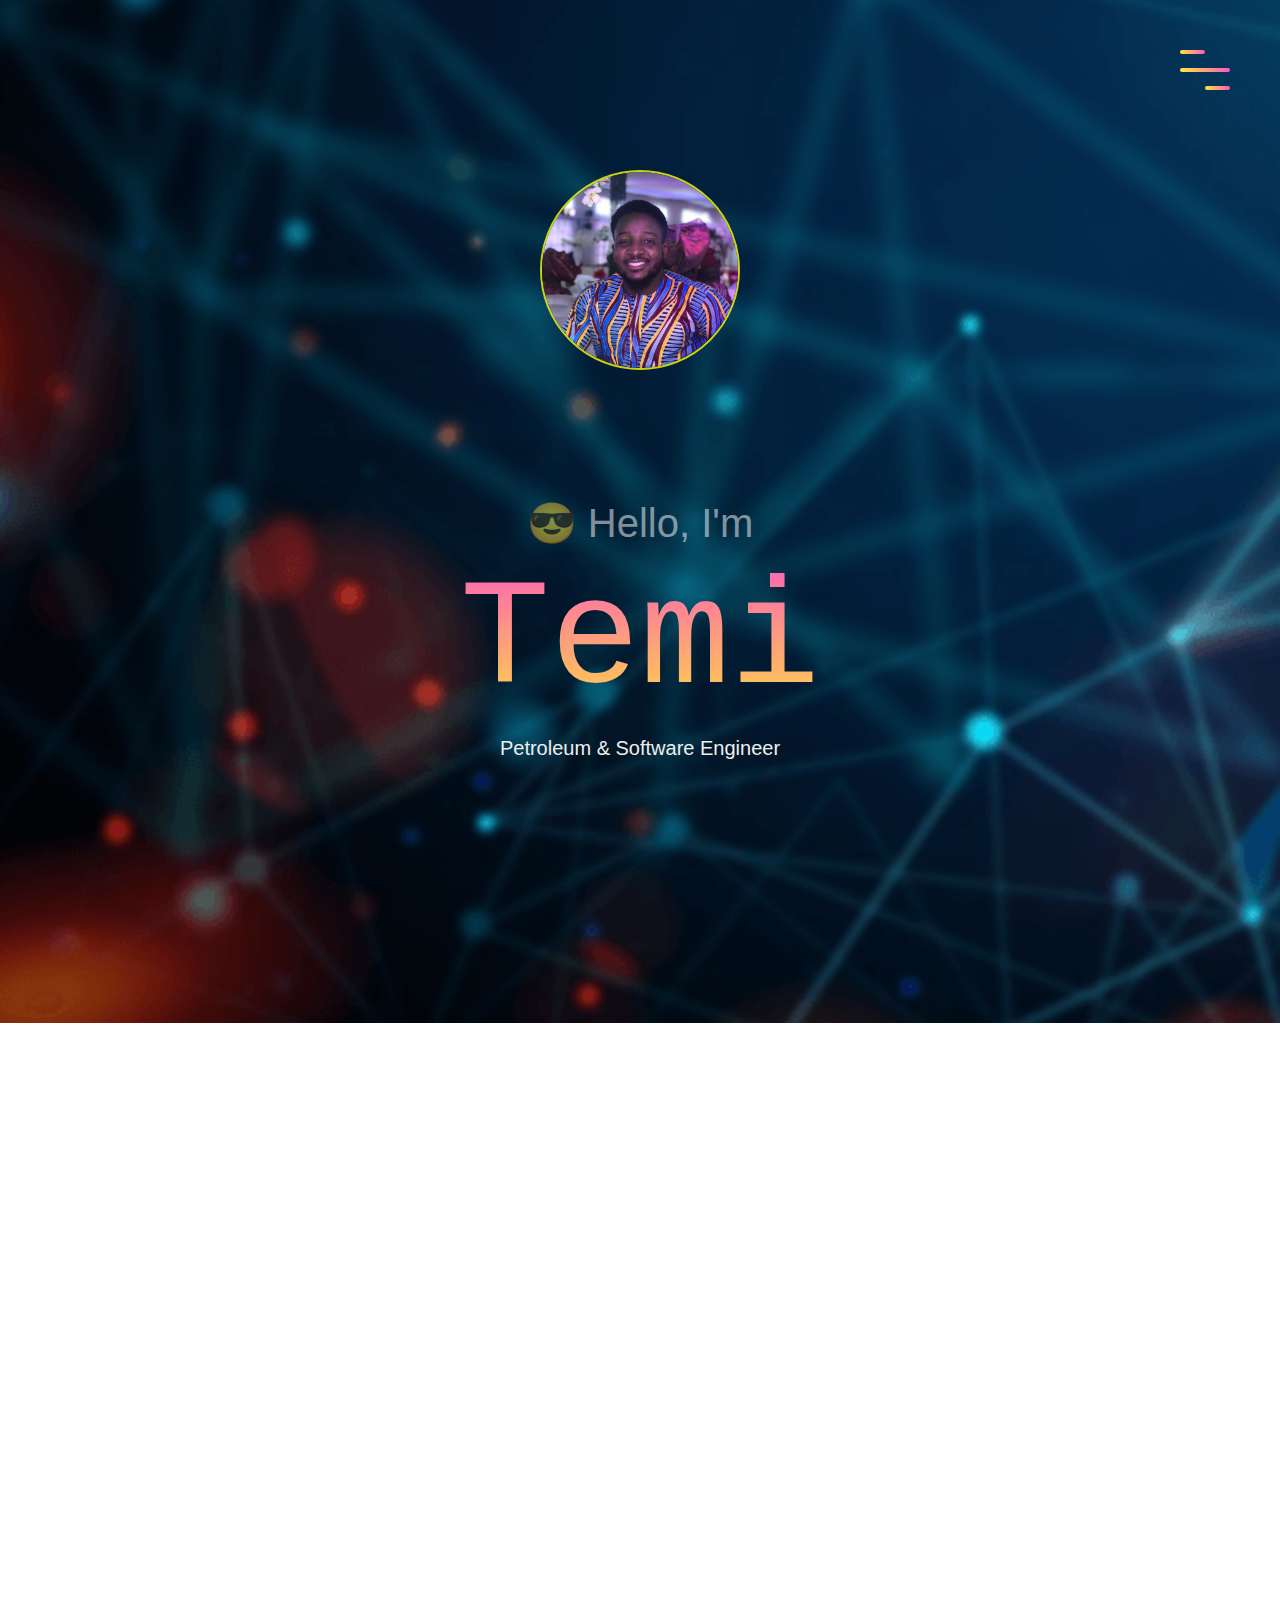
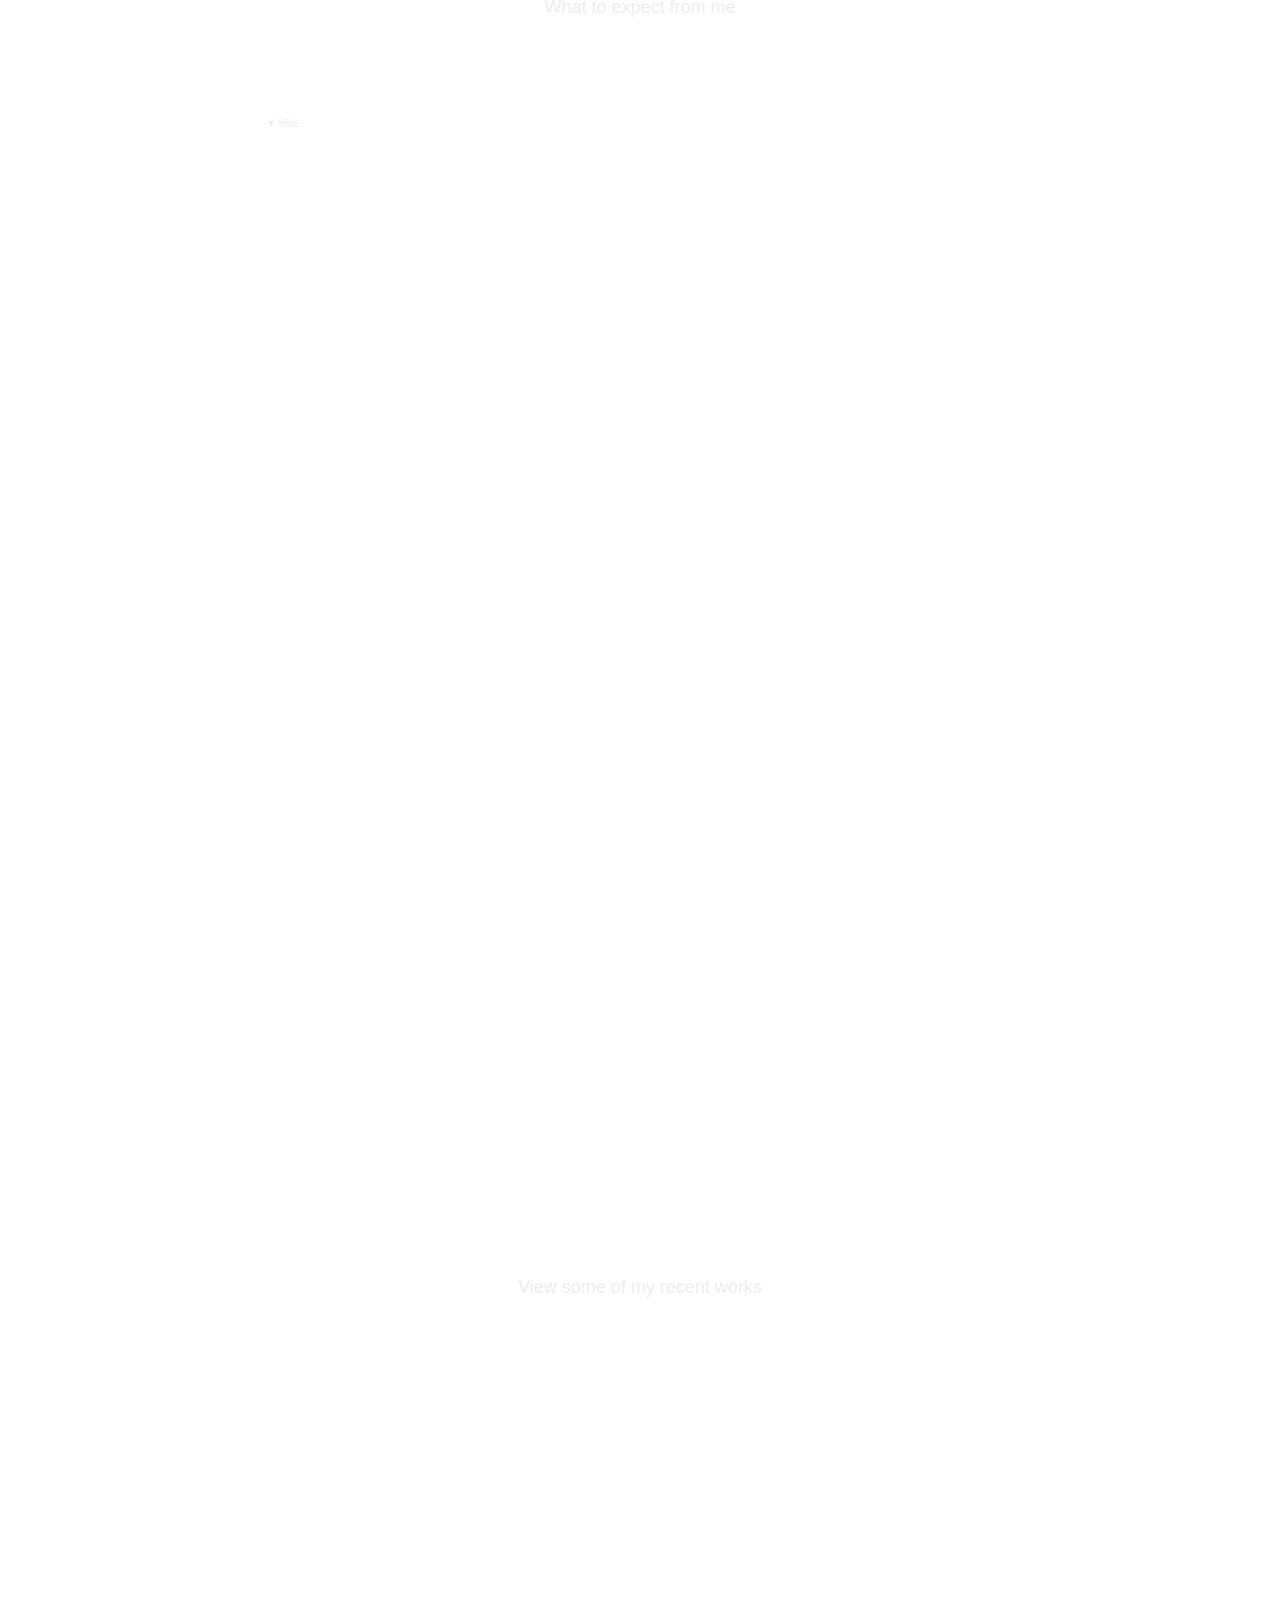
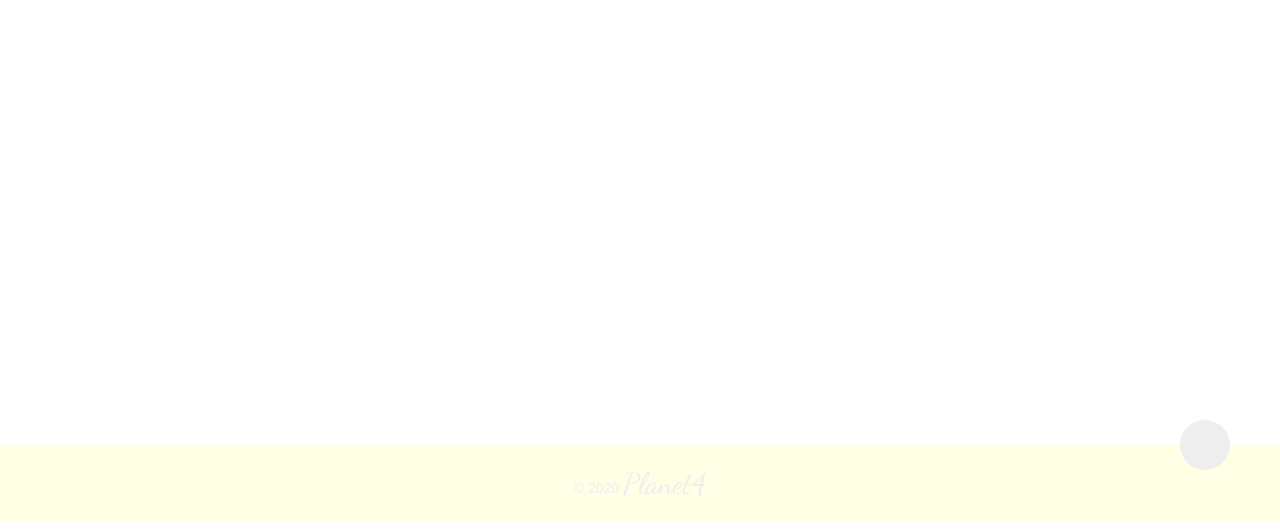
==== index.html @ 7201c5e0 "error info" ====
<!DOCTYPE html>
<html lang='en' dir='ltr'>
  <head>
    <meta charset='utf-8'>
    <meta name="viewport" content="width=device-width, initial-scale=1.0">
    <title>😇 Temi-tayo </title>

    <link rel="stylesheet" href="https://use.fontawesome.com/releases/v5.7.2/css/all.css"
    integrity="sha384-fnmOCqbTlWIlj8LyTjo7mOUStjsKC4pOpQbqyi7RrhN7udi9RwhKkMHpvLbHG9Sr" crossorigin="anonymous">
    <link href="https://fonts.googleapis.com/css2?family=Dancing+Script:wght@600&display=swap" rel="stylesheet">
    <link rel="stylesheet" href="https://unpkg.com/aos@next/dist/aos.css" />
    <link rel="stylesheet" href="main.css">
    <link rel="shortcut icon" type="image/png" href="orangeSquare.jpg">
  </head>
  <body>

    <div class="bg"></div>
    <header>
      <div class="menu-toggler">
        <div class="bar half start"></div>
        <div class="bar"></div>
        <div class="bar half end"></div>
      </div>
      <nav class='top-nav'>
        <ul class='nav-list'>
          <li> <a href="index.html" class='nav-link'>Home</a> </li>
          <li> <a href="#about" class='nav-link'>About</a> </li>
          <li> <a href="#skills" class='nav-link'>Skills</a></li>
          <li> <a href="#portfolio" class='nav-link'>Portfolio</a> </li>
          <li> <a href="#education" class='nav-link'>Education</a> </li>
          <li> <a href="#contact" class='nav-link'>Contact</a></li>
        </ul>
      </nav>
      <div class="landing-img">
        <img src="images/dude.jpg" class='dude' alt="">
      </div>
      <div class="landing-text">
       <h3> 😎 Hello, I'm</h3>
        <h1>Temi</h1>
        <h6>Petroleum & Software Engineer</h6>
      </div>
    </header>

    <section class='about' id='about'>
      <div class="container">

        <div class="about-details" data-aos='fade-right' data-aos-delay='300'>
            <div class="about-heading">
              <h1>About</h1>
              <h6>Myself</h6>
            </div>
            <p> My name is Temi-tayo. I am a highly motivatied fullstack developer-wannabe with a focus on front-end technology. I write scalable code in ReactJS, javascript and Python. </p>
          <p>If you're in need of a front-end engineer with modern and responsive design competency for hire- I'm definitely the guy you're looking for.🔭</p>
             <div class="social-media">
               <ul class='nav-list'>
                 <li> <a href=" https://github.com/Temi-t" class='icon-link' target='_blank'> <i class='fab fa-github'></i>  </a> </li>
                 <li> <a href=" https://www.linkedin.com/in/temitayo-oyebode-334b9b80/" class='icon-link' target='_blank'> <i class='fab fa-linkedin'></i>  </a> </li>
                 <li> <a href="https://www.instagram.com/tyrexprime/" class='icon-link' target='_blank'> <i class='fab fa-instagram' ></i>  </a> </li>
                 <!-- <li> <a href="#" class='icon-link'> <i class='fab fa-facebook-square'></i>  </a> </li> -->
               </ul>
             </div>
        </div>
        <div class="profile-img" data-aos='fade-left' data-aos-delay='400'>
          <img src="images/aboutMeCropped.jpg" alt="">
        </div>
      </div>
    </section>

    <section class='skills' id='skills'>
      <div class="container">
        <div class="section-heading">
          <h1>Skills</h1>
          <h6>What to expect from me</h6>
        </div>
        <div class="proficiencies">
          <details open >
            <summary> Hide</summary>
                <div class="lang" data-aos='fade-right' data-aos-delay='200'>
                  <p>HTML</p>
                  <div class="proficiency-container">
                    <div class="proficiency html"></div>
                  </div>
                </div>
                <div class="lang" data-aos='fade-right' data-aos-delay='250'>
                  <p>CSS</p>
                  <div class="proficiency-container">
                    <div class="proficiency css"></div>
                  </div>
                </div>
                <div class="lang" data-aos='fade-right' data-aos-delay='300'>
                  <p>JavaScript</p>
                  <div class="proficiency-container">
                    <div class="proficiency javascript"></div>
                  </div>
                </div>
                <div class="lang" data-aos='fade-right' data-aos-delay='350'>
                  <p>ReactJS</p>
                  <div class="proficiency-container">
                    <div class="proficiency reactjs"></div>
                  </div>
                </div>
                <div class="lang" data-aos='fade-right' data-aos-delay='400'>
                  <p>SQL</p>
                  <div class="proficiency-container">
                    <div class="proficiency sql"></div>
                  </div>
                </div>

          </details>
        </div>
        <div class="my-skills">
          <div class="skill" data-aos='fade-in' data-aos-delay='250'>
            <div class="icon-container">
              <i class='fas fa-code'></i>
            </div>
            <h1>Web Development</h1>
            <ul>
              <li>Data structure and algorithm</li>
              <li>Responsive front-end development</li>
              <li>Version control using Git and GitHub</li>
              <li>Linux</li>
            </ul>
          </div>

          <div class="skill" data-aos='fade-in' data-aos-delay='400'>
            <div class="icon-container">
              <i class="fas fa-chart-line"></i>
            </div>
            <h1>Potentials</h1>
            <ul>
              <li>fullstack potentials</li>
              <li>Growth mindset</li>
              <li>Reliable and consistent</li>
              <li>Committed to lifelong learning</li>
              <li>Good oral and written communication</li>
            </ul>
          </div>
        </div>
      </div>
    </section>

    <section class='portfolio' id='portfolio'>
      <div class="container">
        <div class="section-heading">
          <h1>Portfolio</h1>
          <h6>View some of my recent works</h6>
        </div>

        <div class="portfolio-item dashboard">
          <div class="portfolio-img   has-margin-right" data-aos='fade-right' data-aos-delay='250' >
            <a href=" https://temi-t.github.io/coding-challenge" target='_blank' class='cta'>
              <img src="images/dashboard.png" alt="dash board" >
            </a>
          </div>
          <div class="portfolio-description" data-aos='fade-left' data-aos-delay='700'>
            <h6>Web Development</h6>
            <h1>Admin dashboard</h1>
            <p>An admin dashboard giving an overview on sales, customers and products</p>
            <a href="https://temi-t.github.io/coding-challenge" target='_blank' class='cta'> View Page</a>
            <a href="https://github.com/Temi-t/coding-challenge" target='_blank'>View code</a>
          </div>
        </div>

        <div class="portfolio-item vasiti">
          <div class="portfolio-description" data-aos='fade-left' data-aos-delay='700'>
            <h6>Web Development</h6>
            <h1>Vasiti</h1>
            <p>A webpage where users can share their stories, for customer feedback and experience</p>
            <!-- <button class="demo-btn" id="vasiti-demo-btn">Demo</button> -->
            <a href="https://temi-t.github.io/vasiti/" target='_blank' class='cta'> View Page</a>
            <a href="https://github.com/Temi-t/vasiti" target='_blank'>View code</a>
          </div>
          <div class="portfolio-img   has-margin-right" data-aos='fade-right' data-aos-delay='250' >
            <a href=" https://temi-t.github.io/vasiti/" target='_blank' class='cta'>
              <img src="images/vasiti.png" alt="vasiti webpage" >
            </a>
          </div>
        </div>
        <div class="vasiti-modal-bg">
          <div class="vasiti-demo-box">
            <video controls autoplay loop>
              <source src="demo/vasitiDemo.mp4" type="video/mp4">
                Ooops! your browser does not support this video
            </video>
          </div>
          <span class="modal-close">X</span>
        </div>

        <div class="portfolio-item jetflix">
          <div class="portfolio-img   has-margin-right" data-aos='fade-right' data-aos-delay='250' >
            <a href=" https://temi-t.github.io/jetflix/" target='_blank' class='cta'>
              <img src="images/jetflix.png" alt="A netflix clone" >
            </a>
          </div>
          <div class="portfolio-description" data-aos='fade-left' data-aos-delay='700'>
            <h6>Web Development</h6>
            <h1>Jetflix</h1>
            <p>A front-end clone of Netflix with dynamic banner-images
               allowing users to preview movie trailers
            </p>
            <!-- <button class="demo-btn" id="jetflix-demo-btn">Demo</button> -->
            <a href=" https://temi-t.github.io/jetflix/" target='_blank' class='cta'> View Page</a>
            <a href="https://github.com/Temi-t/jetflix" target='_blank'>View code</a>
          </div>
          <div class="jetflix-modal-bg">
            <div class="jetflix-demo-box">
              <video  controls autoplay loop>
                <source src="demo/jetflixDemo.mp4" type="video/mp4"> 
                  Ooops! your browser does not support this video
              </video>
            </div>
            <span class="jetflix-close">X</span>
          </div>
        </div>

        <div class="portfolio-item">
          <div class="portfolio-description   has-margin-right" data-aos='fade-right' data-aos-delay='300'>
            <h6>Web Development</h6>
            <h1>Diet and recipe app</h1>
            <p>An app that prescribes a variety of food recipes and for
              users that follow a regimen for health reasons, it
              includes the relative daily recommended limits on cholesterol
              and the estimated calories from that recipe.
            </p>
            <!-- <button class="demo-btn" id="dietApp-demo-btn">Demo</button> -->
            <a href=" https://temi-t.github.io/food-viser/" target='_blank' class='cta'> View Page</a>
            <a href="https://github.com/Temi-t/food-viser" target='_blank'>view code</a>
          </div>
          <div class="portfolio-img" data-aos='fade-left' data-aos-delay='650'>
            <a href=" https://temi-t.github.io/food-viser/" target='_blank' class='cta'> 
              <img src="images/food-viser.png" alt="Wep page image" > 
            </a>
          </div>
          <div class="dietApp-modal-bg">
            <div class="dietApp-demo-box">
              <video controls autoplay loop>
                <source src="demo/foodAppDemo.mp4" type="video/mp4">
                Ooops! your browser does not support this video
              </video>
            </div>
            <span class="dietApp-close">X</span>
          </div>
        </div>

        <div class="portfolio-item">
          <div class="portfolio-img   has-margin-right" data-aos='fade-right' data-aos-delay='200' >
            <a href=" https://temi-t.github.io/travel/" target='_blank' class='cta'>
              <img src="images/explore.png" alt="mountain" >
            </a>
          </div>
          <div class="portfolio-description" data-aos='fade-left' data-aos-delay='600'>
            <h6>Web Development</h6>
            <h1>Travel Website</h1>
            <p>A website for travelling destinations especially to unpopular
              locations for tourism.
            </p>
            <!-- <button class="demo-btn" id="travelSite-demo-btn">Demo</button> -->
            <a href=" https://temi-t.github.io/travel/" target='_blank' class='cta'> View Page</a>
            <a href="https://github.com/Temi-t/travel" target='_blank'>View code</a>
          </div>
          <div class="travel-site-modal-bg">
            <div class="travelSite-demo-box">
              <video controls autoplay loop>
                <source src="demo/travelSiteDemo.mp4" type="video/mp4">
                  Oops! your browser does not support this video
              </video>
            </div>
            <span class="travel-site-close">X</span>
          </div>
        </div>

      </div>
    </section>

    <section class='Education' id='education'>
      <div class="container">
        <div class="section-heading">
          <h1>Education</h1>
        </div>
        <div class="timeline" data-aos='fade-down' data-aos-delay00'>
          <ul>
            <li class='date' data-date='2017-2021'>
              <h1>MSc Petroleum engineering</h1>
              <p><strong> University of Ibadan</strong> </p>
              <p>Relevant course: Elementary computer programming
              </p>
            </li>
            <li class='date' data-date='2008-2012'>
              <h1>BSc Chemistry</h1>
              <p><strong>Bowen University</strong></p>
              <p>Relevant course: Introduction to information and communication technology
              </p>
            </li>
          </ul>
        </div>
      </div>
    </section>

    <section class='Contact' id='contact'>
      <div class="container">
        <div class="section-heading">
          <h1>Contact</h1>
          <h6>Let's work together</h6>
        </div>





        <form action="https://formsubmit.co/tayoslayer@gmail.com" 
method="POST" data-aos='fade-up' data-aos-delay='300'>
          <label for="name">Name:</label>
          <input type="text" 
                name="name" 
                id='name' 
                placeholder=" John Doe" 
                required
            >
<!--<input type="" name="firstName" data-required="true" data-error-message="Your First Name is required"> -->

          <label for="email">Email:</label>
          <input type="email" name="email" id='email' placeholder="example@mail.com" required>

          <!--
<label for="_subject">Subject:</label>
          <input type="text" name="_subject" value="New message ***">
          -->
          <input type="hidden" name="_captcha" value="false">
          <input type="hidden" name="_next" value=" https://temi-t.github.io/portfolio/thankyou.html">
          <label for="message">Message:</label>
          <textarea name="message" rows="8" cols="50"></textarea>
          <button type="submit">Send</button>
        </form>
      </div>
    </section>


    <footer class='copyright'>
      <div class="up" id='up'>
        <i class='fas fa-chevron-up'></i>
      </div>
      <p>&copy; 2020 <span class='logo'> Planet4</span></p>
    </footer>

    


    <script src="https://ajax.googleapis.com/ajax/libs/jquery/3.5.1/jquery.min.js"></script>
    <!-- <script src="https://ajax.googleapis.com/ajax/libs/jquery/3.3.1/jquery.min.js"></script> -->
    <script src="https://unpkg.com/aos@next/dist/aos.js"></script>
    <script  src="main.js"></script>
    <!--jquery CDN hosted from google has an advantage
    because many users already have jquery downloaded to their cache while visiting other websites, this makes loading faster-->
  </body>
</html>
---- main.css ----
/* Start global */
*{
  margin: 0;
  padding: 0;
  box-sizing: border-box;
}
body{
  width: 100%;
  height: 100%;
}
html{
  font-size: 10px;
  font-family: 'Roboto', sans-serif;
  color: #eee;
}
body{
  width: 100%;
  height: 100%;
  background: url('images/blurry.png') no-repeat center fixed;
  background-size: cover;
}
section{
  padding: 6rem;
}
a{
  text-decoration: none;
  color: white;
}
p{
  font-size: 1.8rem;
  font-weight: 300;
  letter-spacing: normal;
}
img{
  width: 100%;
}
/* End global */


/* start reusable */
.container{
  width: 90%;
  max-width: 120rem;
  height: 100%;
  margin: 0 auto;
  position: relative;
}
.section-heading{
  text-align: center;
  margin-bottom: 10rem;
}
.section-heading h1{
  background: rgba(255,255,255,0.1);/*experimental, remove if necessary*/
  font-size: 3.5rem;
  color: rgba(255,255,255,0.7);
  text-transform: uppercase;
  font-weight: 300px;
  position: relative;
  margin-bottom: 1rem;
}
.section-heading h1::before,
.section-heading h1::after{
  content: '';
  position: absolute;
  bottom: -.5rem;
  left: 50%;
  transform: translateX(-50%);
  background-color: rgba(255,255,255,0.8);
}
.section-heading h1::before{
  width: 10rem;
  height: 3px;
  border-radius: 1rem;
}
.section-heading h1::after{
  width: 1.5rem;
  height: 1.5rem;
  border-radius: 50%;
  bottom: -1rem;

}
.section-heading h6{
  font-size: 1.8rem;
  font-weight: 300;
}
.has-margin-right{
  margin-right: 5rem;
}
/* End reusable */



/* start header */
header{
width: 100%;
height: 100vh;
}
.top-nav{
  z-index: 2;
  width:100%;
  height: 100vh;
  position: fixed;
  top: -100vh;
  background-color: rgba(0,0,0,0.7);
  border-bottom-right-radius: 100%;
  border-bottom-left-radius: 100%;
  transition: all 650ms cubic-bezier(1,0,0,1);
}
.nav-list{
  list-style: none;
  width: 100%;
  height: 100%;
  display: flex;
  justify-content: center;
  align-items: center;
}
li{
  margin: 0 2rem;
}
.nav-link{
  font-family: monospace;
  font-size: 3rem;
  padding: 1rem;
}
.nav-link:hover,
.nav-link:focus{
  background: linear-gradient(to top, #ffe838, #fd57bf);
  -webkit-background-clip: text;
  -webkit-text-fill-color: transparent;
}
.top-nav.open{
  top: 0;
  border-radius: initial;
}
.menu-toggler{
  position: absolute;
  top: 5rem;
  right: 5rem;
  width: 5rem;
  height: 4rem;
  display: flex;
  flex-direction: column;
  justify-content: space-between;
  cursor: pointer;
  z-index: 1500;
  transition: transform 650ms ease-out;
}
.menu-toggler.open{
  transform: rotate(-45deg);
}
.bar{
  background:linear-gradient(to right, #ffe838, #fd57bf);
  width: 100%;
  height: 4px;
  border-radius: .8rem;
}
.bar.half{
  width: 50%;
}
.bar.start{
  transform-origin: right;
  transition: transform 650ms cubic-bezier(0.54, -0.81, 0.57, 0.57);
}
.open .bar.start{
  transform: rotate(-450deg) translateX(.8rem);
}
.bar.end{
  align-self: flex-end;
  transform-origin: left;
  transition: transform 650ms cubic-bezier(0.54, -0.81, 0.57, 0.57);
}
.open .bar.end{
  transform: rotate(-450deg) translateX(-.8rem);
}
.landing-img{
  position: absolute;
  top: 30%;
  left: 50%;
  transform: translate(-50%, -50%);
  height: 20rem;
  width: 20rem;
  border: 0.2rem solid rgba(255, 255, 0, 0.8);
  border-radius: 50%;
}
.dude{
  border-radius: 50%;
  animation: absorb 3s infinite;
}
@keyframes absorb{
  0%{
    box-shadow: 0 0 0 0 rgba(255, 255, 0, 0.5);
  }
  70%{
    box-shadow: 0 0 0 5rem rgba(255, 255, 0, 0);
  }
  100%{
    box-shadow: 0 0 0 0 rgba(255, 255, 0, 0.3);
  }
}

.landing-text{
  position: absolute;
  top: 70%;
  left: 50%;
  transform: translate(-50%, -50%);
  width: 100%;
  text-align: center;
  z-index: 1;
}
.landing-text h3{
  font-size: 4rem;
  font-weight: 500;
  color: rgba(255,255,255,0.5);
}
.landing-text h1{
  font-size: 15rem;
  font-weight: 400;
  font-family: monospace;
  background: linear-gradient(to top, #ffe838, #fd57bf);
  -webkit-background-clip: text;
  -webkit-text-fill-color: transparent;
  padding: 1rem;
  user-select: none;
}
.landing-text h6{
  font-size: 2rem;
  font-weight: 300;
}
/* End header */



/* Start about */
.about .container{
  display: flex;
  align-items: center;
  justify-content: center;
}
.about-heading{
  text-align: center;
  text-transform: uppercase;
  line-height: 0;
  margin-bottom: 6rem;
}
.about-heading h1{
  font-size: 10rem;
  opacity: 0.3;
}
.about-heading h6{
  font-size: 2rem;
  font-weight: 200;
}
.profile-img{
  margin-top: 5rem;
  margin-left: 4rem;
  max-width: 40rem;
  flex: 1;
}
.about-details{
  flex: 1;
}
.social-media{
  margin-top: 5rem;
}
.social-media i{
  transition: color 400ms;
  font-size: 5rem;
}
.fa-facebook-square:hover{
  color: #4267b2;
}
.fa-github:hover{
  color: grey;
}
.fa-instagram:hover{
  color: darkgrey;
}
.fa-linkedin:hover{
  color: #4267b2;
}
/* End about */


/* Start Skills */
.lang{
  display: flex;
  justify-content: center;
  align-items: center;
}
.lang p{
  margin-right: auto;
}
.proficiencies{
  display: flex;
  justify-content: center;
  align-items: center;
  margin: 5rem auto 10rem auto;
}
.proficiency-container{
  width: 60rem;
  height: 5rem;
  border: 2px solid #fd57bf;
  border-radius: 4px;
  margin: 3rem;
}
 .html{
  width: 52rem;
  height: 4.7rem;
  background-color: yellow;
}
.css{
 width: 48rem;
 height: 4.7rem;
 background-color: yellow;
}
.javascript{
 width: 48rem;
 height: 4.7rem;
 background-color: yellow;
}
.reactjs{
 width: 55rem;
 height: 4.7rem;
 background-color: yellow;
}
.sql{
 width: 48rem;
 height: 4.7rem;
 background-color: yellow;
}



.my-skills{
  margin-top:10rem;
  display: grid;
  grid-template-columns: repeat(auto-fit, minmax(25rem, 1fr));
  grid-gap: 2.5rem;
  text-align: center;
}
.skill{
  display: flex;
  flex-direction: column;
  justify-content: center;
  align-items: center;
  padding: 2rem;
}
.skill ul{
  text-align: left;
  font-size: 1.8rem;
  font-weight: 300;
}
.skill h1{
  text-transform: uppercase;
  letter-spacing: 2px;
  margin: 2rem ;
}
.icon-container{
  width: 10rem;
  height: 10rem;
  border: 3px solid #ffe838;
  background: #fd57bf;
  margin-bottom: 2rem;
  display: flex;
  transform: rotate(45deg);
}
.icon-container i{
  color: #ffe838;
  font-size: 5rem;
  transform: rotate(-45deg);
  margin: auto;
}
/* End Skills */


/* Start portfolio */
.portfolio-item{
  display: flex;
  align-items: center;
  justify-content: center;
  margin-bottom: 30rem;

}
.portfolio-item:last-child{
  margin-bottom: 0;
}
.portfolio-img{
  flex: 1;
  transition: 0.6s;
}
.portfolio-img:hover{
  box-shadow: 0 0 10px grey;
  background: blue;
}
.portfolio-description{
  flex: 1;
}
.portfolio-description h6{
  font-size: 1.5rem;
  text-transform: uppercase;
  font-weight: 300;
  opacity: 0.5;
}
.portfolio-description h1{
  font-size: 3rem;
  font-weight: 300;
  margin: 1rem 0;
}
.portfolio-description .cta{
  display: inline-block;
  /* margin-top: 2.5rem; */
  margin: 2.5rem 1.5rem;
  font-size: 1.5rem;
  color: #3883ff;
  transition: color 650ms;
}
.portfolio-description .cta:hover{
  color: #ffe838;
}
/* End portfolio */



/* timeline start*/
.timeline ul{
  border-left: 4px solid yellow;
  border-radius: .8rem;
  background: rgba(0,0,0,0.3);
  margin: 0 auto;
  padding: 5rem;
  text-align: left;
  position: relative;
  list-style: none;
}
.timeline h1{
  font-size: 2rem;
  text-transform: uppercase;
  margin-bottom: 1rem;
  opacity: 0.3;
}
.timeline .date{
  border-bottom: 1px solid  rgba(255,255,255, 0.1);
  margin-bottom: 1rem;
  padding-bottom: 1rem;
  position: relative;
}
.timeline .date:last-of-type{
  padding-bottom: 0;
  margin-bottom: 0;
  border: none;
}
.timeline .date::before,
.timeline .date::after{
  display: block;
  position: absolute;
  top: 50%;
  transform: translateY(-50%);
}
.timeline .date::before{
  content: attr(data-date);
  left: -21rem;
  text-align: right;
  min-width: 12rem;
  font-size: 1.1rem;
  padding-left: .5rem;/*experimental*/
}
.timeline .date::after{
  content: '';
  height: 1.5rem;
  width: 1.5rem;
  border-radius: 50%;
  box-shadow: 0 0 0 4px #fd57bf;
  left: -8rem;
  background-color: #313534;
}
/* timeline end */


/* contact-form-start */
form{
  width: 70%;
  margin: 0 auto;
}
form label{
  font-size: 1.5rem;
  font-weight: 500;
}
input,
textarea{
  font-size: 2rem;
  border: 0.2px solid rgba(255, 255, 0, 0.5);
  border-radius: 4px;
  width: 100%;
  padding: 2rem;
  margin-bottom: 2rem;
  background: rgba(0,0,0,0.3);
  transition: 600ms;
}
input:focus,
textarea:focus{
  background: rgba(255, 255, 255, 0.1);
  outline-color: #fd57bf;
  margin-top: 1.5rem;
}


button[type='submit']{
  width: initial;
  background-color: #fd57bf;
  color: #eee;
  font-size: 2rem;

  padding: 1rem 2rem;
  cursor: pointer;
  border: none;
  transition: background-color 650ms;
}
button[type='submit']:hover{
  color: #221e3f;
  background: #ffe838;
}
/* contact-form-end */


/* footer start */
.copyright{
  width: 100%;
  text-align: center;
  /* background-color: #16162d; */
  background-color: rgba(255, 255, 0, 0.1);
  padding: 2rem 0;
  position: relative;
}
.up{
  position: absolute;
  width: 5rem;
  height: 5rem;
  background: #eee;
  top: -2.5rem;
  right: 5rem;
  border-radius: 50%;
  display: flex;
  cursor: pointer;
  animation: pulse 2s infinite;
}

.up i{
  color: #16162d;
  font-size: 2rem;
  margin: auto;
}
.copyright p{
  font-size: 1.4rem;
}
.logo{
  font-size: 3rem;
  font-family: 'Dancing Script', cursive;
}

/* pulse animation*/
@keyframes pulse{
  0%{
    box-shadow: 0 0 0 0 rgba(253, 87, 191, 0.99);
  }
  70%{
    box-shadow: 0 0 0 3rem rgba(253, 87, 191, 0);
  }
  100%{
    box-shadow: 0 0 0 0 rgba(253, 87, 191, 0);
  }
}
/* footer end */

.vasiti-modal-bg, .jetflix-modal-bg, .dietApp-modal-bg, .travel-site-modal-bg{
  position: fixed;
  top: 0;
  left: 0;
  background: rgba(0, 0, 0, 0.7);
  height: 100vh;
  width: 100%;
  display: flex;
  justify-content: center;
  align-items: center;
  z-index: 1000;
  visibility: hidden;
  opacity: 0;
  transition: visibility 0 opacity 500ms;
}
.vasiti-active, .jetflix-active, .dietApp-active, .travel-site-active{
  visibility: visible;
  opacity: 1;
}
.modal-close, .jetflix-close, .dietApp-close, .travel-site-close{
  color: #fff;
  font-size: 30px;
  position: absolute;
  top: 30px;
  right: 30px;
  cursor: pointer;
  text-align: center;
  background: rgba(255, 192, 203, 0.1);
  height: 50px;
  width: 50px;
  border-radius: 50%;
  display: flex;
  align-items: center;
  justify-content: center;
}
.demo-btn{
  height: 35px;
  width: 90px;
  background-color: #fd57bf;
  color: #eee;
  padding: 1rem 2rem;
  cursor: pointer;
  border: none;
  transition: background-color 650ms;
  margin: 10px;
}
.demo-btn:hover{
  color: #221e3f;
  background: #ffe838;
}

.vasiti-demo-box, 
.jetflix-demo-box, 
.dietApp-demo-box, 
.travelSite-demo-box{
  display: flex;
  justify-content: center;
  align-items: center;
}
.vasiti-demo-box video, 
.jetflix-demo-box video, 
.dietApp-demo-box video, 
.travelSite-demo-box video{
  height: 70%;
  width: 70%;
}

@media(max-width: 800px ){
  section{
    padding: 6rem 1rem;
  }
  .landing-text h1{
    font-size: 12rem;
  }

  .nav-list{
    flex-direction: column;
    padding-right: 7rem;
  }
  li{
    margin: 2rem 0 ;
  }
  .nav-link{
    font-size: 3.5rem;
  }
  .menu-toggler{
    top: 2rem;
    right: 2rem;
  }
  .about-heading h1{
    font-size: 7rem;
  }
  .about .container{
    flex-direction: column;
  }
  .profile-img{
    margin-bottom: 6rem;
    margin-left: 2rem;
    width: 80%;
  }
  .section-heading h1{
    font-size: 3rem;
  }
  .about-details .nav-list{
    flex-direction: initial;
  }
  .about-details li{
    margin: 0 2rem;
  }

  .proficiency-container{
    width: 48rem;
    height: 5rem;
    margin: 3rem;
  }
   .html{
    width: 41.6rem;
    height: 4.7rem;
  }
  .css{
   width: 38.4rem;
   height: 4.7rem;
  }
  .javascript{
   width: 38.4rem;
   height: 4.7rem;
  }
  .reactjs{
   width: 33.6rem;
   height: 4.7rem;
  }

  .icon-container{
    width: 7rem;
    height: 7rem;
  }
  .icon-container i{
    font-size: 4rem;
  }
  .container{
    width: 95%;
  }
  .timeline ul{
    margin: 0 0 0 auto;
    width: 80%;
  }
  .timeline .date::before{
    right: auto;
  }
  .timeline .date::after{
    left: -6rem;
  }
}
@media(max-width: 460px){
  .portfolio-item{
    flex-direction: column;
  }
  .portfolio-img{
    margin: 0 0 5rem 0;
    order: 1;
  }
  .portfolio-description{
    margin: 0;
    order: 2;
  }

  details{
    display: none;
  }
  .proficiency-container{
    width: 25.8rem;
    height: 4rem;
    margin: 3rem;
  }
   .html{
    width: 21.96rem;
    height: 3.7rem;
  }
  .css{
   width: 20.04rem;
   height: 3.7rem;
  }
  .javascript{
   width: 20.04rem;
   height: 3.7rem;
  }
  .reactjs{
   width: 17.16rem;
   height: 3.7rem;
  }

  .timeline p{
    font-size: 1.6rem;
    font-weight: 100;
  }
  form{
    width: 90%;
  }
}
@media(max-width: 430px){
  .timeline .date::before{
    right: 27rem;
    font-size: 1rem;
  }
}
@media(max-width: 400px){
  .timeline .date::before{
    right: 24.5rem;
  }
  .profile-img{
    margin-left: 1rem;
  }
}

/*Thank you page*/
.thankyou{
    display: flex;
    align-items: center;
    flex-direction: column;
    justify-content: center;
}
.big-thanks{
      font-family: 'Dancing Script', cursive;
      font-size: 7rem;
       margin-bottom: 2rem;
}
.response{
    font-size: 3rem;
}
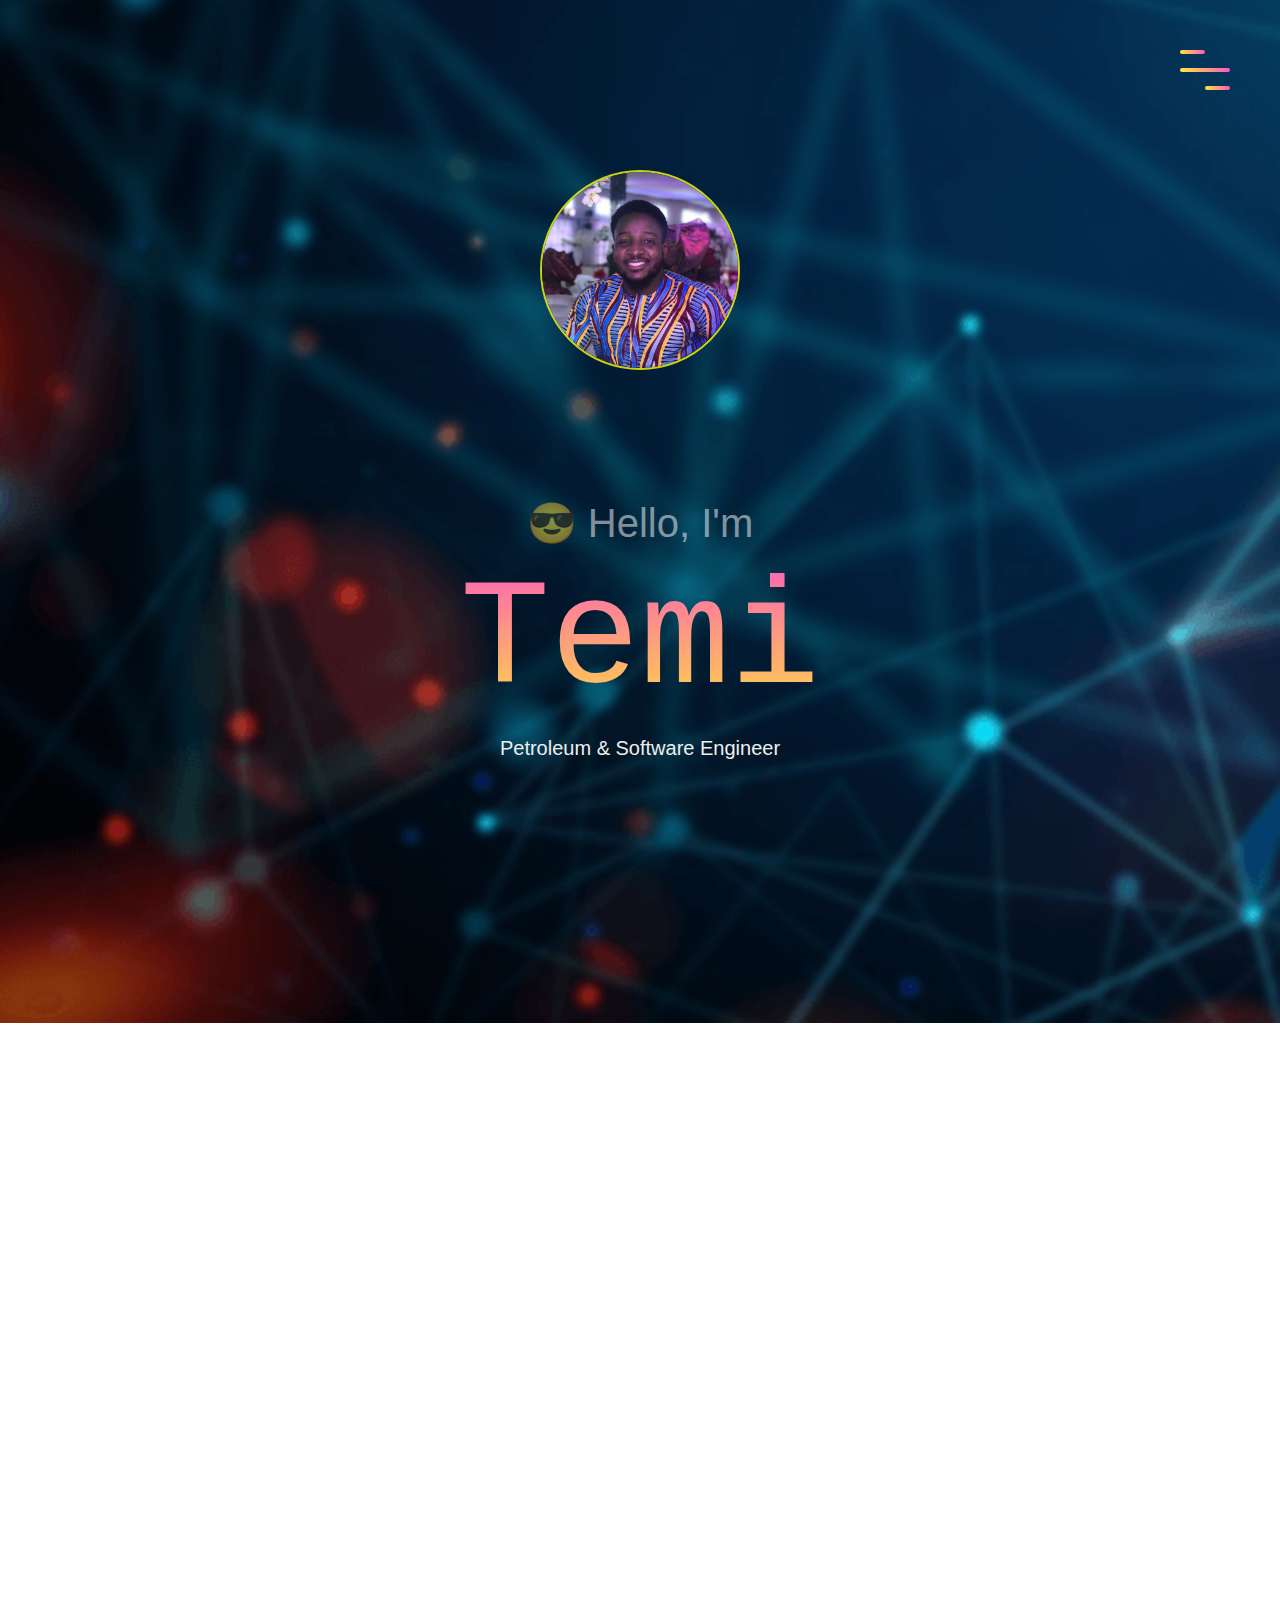
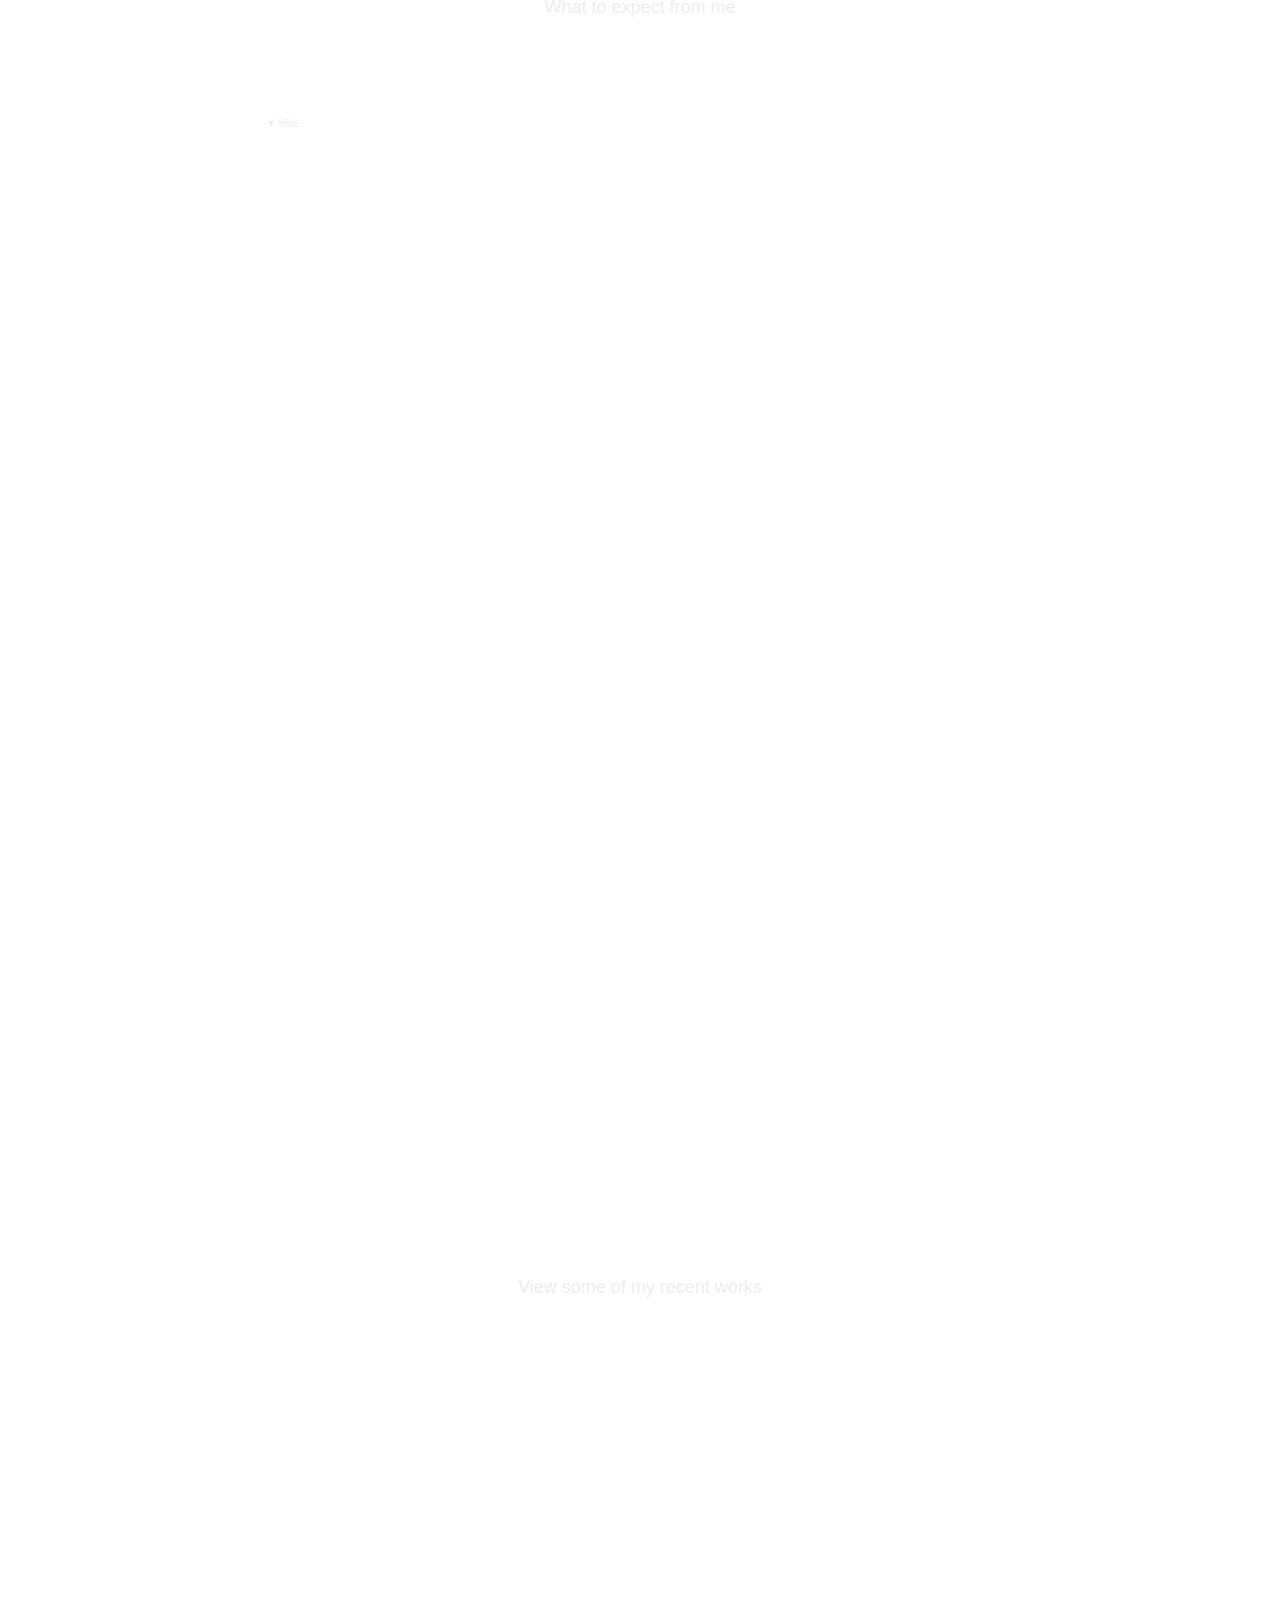
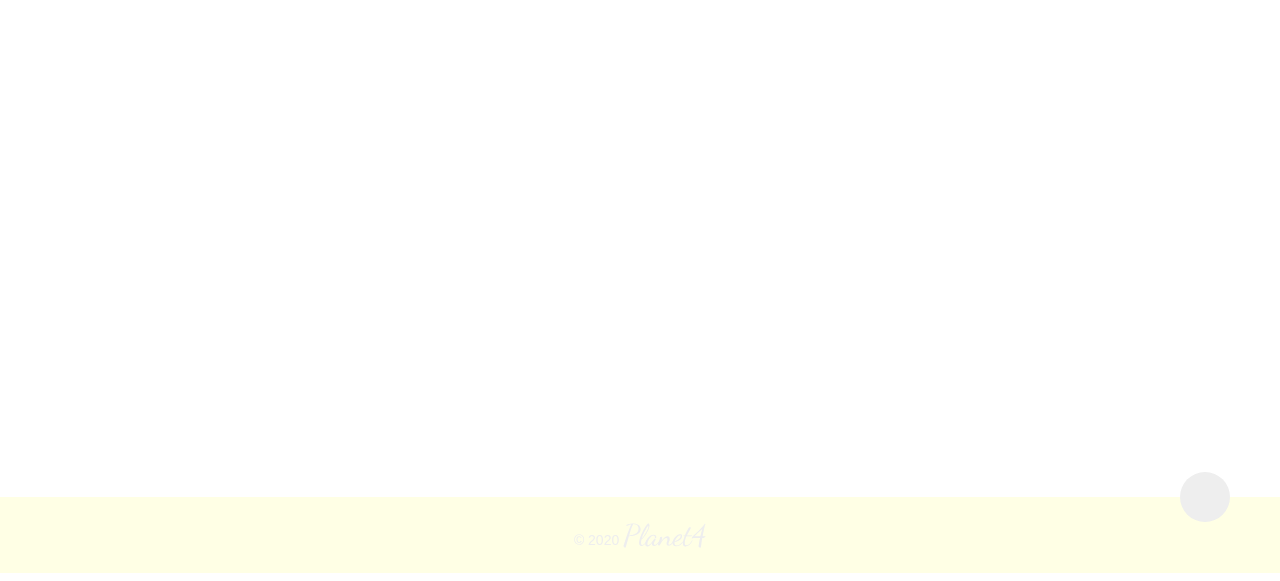
==== commit 7f3966ca: "Added org-tea page" ====
--- a/index.html
+++ b/index.html
@@ -145,6 +145,35 @@
           <h1>Portfolio</h1>
           <h6>View some of my recent works</h6>
         </div>
+
+
+
+        <div class="portfolio-item vasiti">
+          <div class="portfolio-description" data-aos='fade-left' data-aos-delay='700'>
+            <h6>Web Development</h6>
+            <h1>Organic tea</h1>
+            <p>A product page for advertising and showcasing tea products</p>
+            <!-- <button class="demo-btn" id="vasiti-demo-btn">Demo</button> -->
+            <a href=" https://temi-t.github.io/organic-tea/" target='_blank' class='cta'> View Page</a>
+            <a href=" https://github.com/Temi-t/organic-tea" target='_blank'>View code</a>
+          </div>
+          <div class="portfolio-img   has-margin-right" data-aos='fade-right' data-aos-delay='250' >
+            <a href=" https://temi-t.github.io/vasiti/" target='_blank' class='cta'>
+              <img src="images/old/kombucha.png" alt="organic-tea page  webpage" >
+            </a>
+          </div>
+        </div>
+        <div class="vasiti-modal-bg">
+          <div class="vasiti-demo-box">
+            <video controls autoplay loop>
+              <source src="demo/vasitiDemo.mp4" type="video/mp4">
+                Ooops! your browser does not support this video
+            </video>
+          </div>
+          <span class="modal-close">X</span>
+        </div>
+
+
 
         <div class="portfolio-item dashboard">
           <div class="portfolio-img   has-margin-right" data-aos='fade-right' data-aos-delay='250' >
--- a/main.css
+++ b/main.css
@@ -1,114 +1,108 @@
-
-
 /* Start global */
-*{
+* {
   margin: 0;
   padding: 0;
   box-sizing: border-box;
 }
-body{
+body {
   width: 100%;
   height: 100%;
 }
-html{
+html {
   font-size: 10px;
-  font-family: 'Roboto', sans-serif;
+  font-family: "Roboto", sans-serif;
   color: #eee;
 }
-body{
+body {
   width: 100%;
   height: 100%;
-  background: url('images/blurry.png') no-repeat center fixed;
+  background: url("images/blurry.png") no-repeat center fixed;
   background-size: cover;
 }
-section{
+section {
   padding: 6rem;
 }
-a{
+a {
   text-decoration: none;
   color: white;
 }
-p{
+p {
   font-size: 1.8rem;
   font-weight: 300;
   letter-spacing: normal;
 }
-img{
+img {
   width: 100%;
 }
 /* End global */
 
-
 /* start reusable */
-.container{
+.container {
   width: 90%;
   max-width: 120rem;
   height: 100%;
   margin: 0 auto;
   position: relative;
 }
-.section-heading{
+.section-heading {
   text-align: center;
   margin-bottom: 10rem;
 }
-.section-heading h1{
-  background: rgba(255,255,255,0.1);/*experimental, remove if necessary*/
+.section-heading h1 {
+  background: rgba(255, 255, 255, 0.1); /*experimental, remove if necessary*/
   font-size: 3.5rem;
-  color: rgba(255,255,255,0.7);
+  color: rgba(255, 255, 255, 0.7);
   text-transform: uppercase;
   font-weight: 300px;
   position: relative;
   margin-bottom: 1rem;
 }
 .section-heading h1::before,
-.section-heading h1::after{
-  content: '';
+.section-heading h1::after {
+  content: "";
   position: absolute;
-  bottom: -.5rem;
+  bottom: -0.5rem;
   left: 50%;
   transform: translateX(-50%);
-  background-color: rgba(255,255,255,0.8);
-}
-.section-heading h1::before{
+  background-color: rgba(255, 255, 255, 0.8);
+}
+.section-heading h1::before {
   width: 10rem;
   height: 3px;
   border-radius: 1rem;
 }
-.section-heading h1::after{
+.section-heading h1::after {
   width: 1.5rem;
   height: 1.5rem;
   border-radius: 50%;
   bottom: -1rem;
-
-}
-.section-heading h6{
+}
+.section-heading h6 {
   font-size: 1.8rem;
   font-weight: 300;
 }
-.has-margin-right{
+.has-margin-right {
   margin-right: 5rem;
 }
 /* End reusable */
 
-
-
 /* start header */
-header{
-width: 100%;
-height: 100vh;
-}
-.top-nav{
+header {
+  width: 100%;
+  height: 100vh;
+}
+.top-nav {
   z-index: 2;
-  width:100%;
+  width: 100%;
   height: 100vh;
   position: fixed;
   top: -100vh;
-  background-color: rgba(0,0,0,0.7);
+  background-color: rgba(0, 0, 0, 0.7);
   border-bottom-right-radius: 100%;
   border-bottom-left-radius: 100%;
-  transition: all 650ms cubic-bezier(1,0,0,1);
-}
-.nav-list{
+  transition: all 650ms cubic-bezier(1, 0, 0, 1);
+}
+.nav-list {
   list-style: none;
   width: 100%;
   height: 100%;
@@ -116,25 +110,25 @@
   justify-content: center;
   align-items: center;
 }
-li{
+li {
   margin: 0 2rem;
 }
-.nav-link{
+.nav-link {
   font-family: monospace;
   font-size: 3rem;
   padding: 1rem;
 }
 .nav-link:hover,
-.nav-link:focus{
+.nav-link:focus {
   background: linear-gradient(to top, #ffe838, #fd57bf);
   -webkit-background-clip: text;
   -webkit-text-fill-color: transparent;
 }
-.top-nav.open{
+.top-nav.open {
   top: 0;
   border-radius: initial;
 }
-.menu-toggler{
+.menu-toggler {
   position: absolute;
   top: 5rem;
   right: 5rem;
@@ -147,34 +141,34 @@
   z-index: 1500;
   transition: transform 650ms ease-out;
 }
-.menu-toggler.open{
+.menu-toggler.open {
   transform: rotate(-45deg);
 }
-.bar{
-  background:linear-gradient(to right, #ffe838, #fd57bf);
+.bar {
+  background: linear-gradient(to right, #ffe838, #fd57bf);
   width: 100%;
   height: 4px;
-  border-radius: .8rem;
-}
-.bar.half{
+  border-radius: 0.8rem;
+}
+.bar.half {
   width: 50%;
 }
-.bar.start{
+.bar.start {
   transform-origin: right;
   transition: transform 650ms cubic-bezier(0.54, -0.81, 0.57, 0.57);
 }
-.open .bar.start{
-  transform: rotate(-450deg) translateX(.8rem);
-}
-.bar.end{
+.open .bar.start {
+  transform: rotate(-450deg) translateX(0.8rem);
+}
+.bar.end {
   align-self: flex-end;
   transform-origin: left;
   transition: transform 650ms cubic-bezier(0.54, -0.81, 0.57, 0.57);
 }
-.open .bar.end{
-  transform: rotate(-450deg) translateX(-.8rem);
-}
-.landing-img{
+.open .bar.end {
+  transform: rotate(-450deg) translateX(-0.8rem);
+}
+.landing-img {
   position: absolute;
   top: 30%;
   left: 50%;
@@ -184,23 +178,23 @@
   border: 0.2rem solid rgba(255, 255, 0, 0.8);
   border-radius: 50%;
 }
-.dude{
+.dude {
   border-radius: 50%;
   animation: absorb 3s infinite;
 }
-@keyframes absorb{
-  0%{
+@keyframes absorb {
+  0% {
     box-shadow: 0 0 0 0 rgba(255, 255, 0, 0.5);
   }
-  70%{
+  70% {
     box-shadow: 0 0 0 5rem rgba(255, 255, 0, 0);
   }
-  100%{
+  100% {
     box-shadow: 0 0 0 0 rgba(255, 255, 0, 0.3);
   }
 }
 
-.landing-text{
+.landing-text {
   position: absolute;
   top: 70%;
   left: 50%;
@@ -209,12 +203,12 @@
   text-align: center;
   z-index: 1;
 }
-.landing-text h3{
+.landing-text h3 {
   font-size: 4rem;
   font-weight: 500;
-  color: rgba(255,255,255,0.5);
-}
-.landing-text h1{
+  color: rgba(255, 255, 255, 0.5);
+}
+.landing-text h1 {
   font-size: 15rem;
   font-weight: 400;
   font-family: monospace;
@@ -224,140 +218,135 @@
   padding: 1rem;
   user-select: none;
 }
-.landing-text h6{
+.landing-text h6 {
   font-size: 2rem;
   font-weight: 300;
 }
 /* End header */
 
-
-
 /* Start about */
-.about .container{
-  display: flex;
-  align-items: center;
-  justify-content: center;
-}
-.about-heading{
+.about .container {
+  display: flex;
+  align-items: center;
+  justify-content: center;
+}
+.about-heading {
   text-align: center;
   text-transform: uppercase;
   line-height: 0;
   margin-bottom: 6rem;
 }
-.about-heading h1{
+.about-heading h1 {
   font-size: 10rem;
   opacity: 0.3;
 }
-.about-heading h6{
+.about-heading h6 {
   font-size: 2rem;
   font-weight: 200;
 }
-.profile-img{
+.profile-img {
   margin-top: 5rem;
   margin-left: 4rem;
   max-width: 40rem;
   flex: 1;
 }
-.about-details{
+.about-details {
   flex: 1;
 }
-.social-media{
+.social-media {
   margin-top: 5rem;
 }
-.social-media i{
+.social-media i {
   transition: color 400ms;
   font-size: 5rem;
 }
-.fa-facebook-square:hover{
+.fa-facebook-square:hover {
   color: #4267b2;
 }
-.fa-github:hover{
+.fa-github:hover {
   color: grey;
 }
-.fa-instagram:hover{
+.fa-instagram:hover {
   color: darkgrey;
 }
-.fa-linkedin:hover{
+.fa-linkedin:hover {
   color: #4267b2;
 }
 /* End about */
 
-
 /* Start Skills */
-.lang{
-  display: flex;
-  justify-content: center;
-  align-items: center;
-}
-.lang p{
+.lang {
+  display: flex;
+  justify-content: center;
+  align-items: center;
+}
+.lang p {
   margin-right: auto;
 }
-.proficiencies{
+.proficiencies {
   display: flex;
   justify-content: center;
   align-items: center;
   margin: 5rem auto 10rem auto;
 }
-.proficiency-container{
+.proficiency-container {
   width: 60rem;
   height: 5rem;
   border: 2px solid #fd57bf;
   border-radius: 4px;
   margin: 3rem;
 }
- .html{
+.html {
   width: 52rem;
   height: 4.7rem;
   background-color: yellow;
 }
-.css{
- width: 48rem;
- height: 4.7rem;
- background-color: yellow;
-}
-.javascript{
- width: 48rem;
- height: 4.7rem;
- background-color: yellow;
-}
-.reactjs{
- width: 55rem;
- height: 4.7rem;
- background-color: yellow;
-}
-.sql{
- width: 48rem;
- height: 4.7rem;
- background-color: yellow;
-}
-
-
-
-.my-skills{
-  margin-top:10rem;
+.css {
+  width: 48rem;
+  height: 4.7rem;
+  background-color: yellow;
+}
+.javascript {
+  width: 48rem;
+  height: 4.7rem;
+  background-color: yellow;
+}
+.reactjs {
+  width: 55rem;
+  height: 4.7rem;
+  background-color: yellow;
+}
+.sql {
+  width: 48rem;
+  height: 4.7rem;
+  background-color: yellow;
+}
+
+.my-skills {
+  margin-top: 10rem;
   display: grid;
   grid-template-columns: repeat(auto-fit, minmax(25rem, 1fr));
   grid-gap: 2.5rem;
   text-align: center;
 }
-.skill{
+.skill {
   display: flex;
   flex-direction: column;
   justify-content: center;
   align-items: center;
   padding: 2rem;
 }
-.skill ul{
+.skill ul {
   text-align: left;
   font-size: 1.8rem;
   font-weight: 300;
 }
-.skill h1{
+.skill h1 {
   text-transform: uppercase;
   letter-spacing: 2px;
-  margin: 2rem ;
-}
-.icon-container{
+  margin: 2rem;
+}
+.icon-container {
   width: 10rem;
   height: 10rem;
   border: 3px solid #ffe838;
@@ -366,7 +355,7 @@
   display: flex;
   transform: rotate(45deg);
 }
-.icon-container i{
+.icon-container i {
   color: #ffe838;
   font-size: 5rem;
   transform: rotate(-45deg);
@@ -374,41 +363,39 @@
 }
 /* End Skills */
 
-
 /* Start portfolio */
-.portfolio-item{
-  display: flex;
-  align-items: center;
-  justify-content: center;
-  margin-bottom: 30rem;
-
-}
-.portfolio-item:last-child{
+.portfolio-item {
+  display: flex;
+  align-items: center;
+  justify-content: center;
+  margin-bottom: 20rem;
+}
+.portfolio-item:last-child {
   margin-bottom: 0;
 }
-.portfolio-img{
+.portfolio-img {
   flex: 1;
   transition: 0.6s;
 }
-.portfolio-img:hover{
+.portfolio-img:hover {
   box-shadow: 0 0 10px grey;
   background: blue;
 }
-.portfolio-description{
+.portfolio-description {
   flex: 1;
 }
-.portfolio-description h6{
+.portfolio-description h6 {
   font-size: 1.5rem;
   text-transform: uppercase;
   font-weight: 300;
   opacity: 0.5;
 }
-.portfolio-description h1{
+.portfolio-description h1 {
   font-size: 3rem;
   font-weight: 300;
   margin: 1rem 0;
 }
-.portfolio-description .cta{
+.portfolio-description .cta {
   display: inline-block;
   /* margin-top: 2.5rem; */
   margin: 2.5rem 1.5rem;
@@ -416,58 +403,56 @@
   color: #3883ff;
   transition: color 650ms;
 }
-.portfolio-description .cta:hover{
+.portfolio-description .cta:hover {
   color: #ffe838;
 }
 /* End portfolio */
 
-
-
 /* timeline start*/
-.timeline ul{
+.timeline ul {
   border-left: 4px solid yellow;
-  border-radius: .8rem;
-  background: rgba(0,0,0,0.3);
+  border-radius: 0.8rem;
+  background: rgba(0, 0, 0, 0.3);
   margin: 0 auto;
   padding: 5rem;
   text-align: left;
   position: relative;
   list-style: none;
 }
-.timeline h1{
+.timeline h1 {
   font-size: 2rem;
   text-transform: uppercase;
   margin-bottom: 1rem;
   opacity: 0.3;
 }
-.timeline .date{
-  border-bottom: 1px solid  rgba(255,255,255, 0.1);
+.timeline .date {
+  border-bottom: 1px solid rgba(255, 255, 255, 0.1);
   margin-bottom: 1rem;
   padding-bottom: 1rem;
   position: relative;
 }
-.timeline .date:last-of-type{
+.timeline .date:last-of-type {
   padding-bottom: 0;
   margin-bottom: 0;
   border: none;
 }
 .timeline .date::before,
-.timeline .date::after{
+.timeline .date::after {
   display: block;
   position: absolute;
   top: 50%;
   transform: translateY(-50%);
 }
-.timeline .date::before{
+.timeline .date::before {
   content: attr(data-date);
   left: -21rem;
   text-align: right;
   min-width: 12rem;
   font-size: 1.1rem;
-  padding-left: .5rem;/*experimental*/
-}
-.timeline .date::after{
-  content: '';
+  padding-left: 0.5rem; /*experimental*/
+}
+.timeline .date::after {
+  content: "";
   height: 1.5rem;
   width: 1.5rem;
   border-radius: 50%;
@@ -477,36 +462,34 @@
 }
 /* timeline end */
 
-
 /* contact-form-start */
-form{
+form {
   width: 70%;
   margin: 0 auto;
 }
-form label{
+form label {
   font-size: 1.5rem;
   font-weight: 500;
 }
 input,
-textarea{
+textarea {
   font-size: 2rem;
   border: 0.2px solid rgba(255, 255, 0, 0.5);
   border-radius: 4px;
   width: 100%;
   padding: 2rem;
   margin-bottom: 2rem;
-  background: rgba(0,0,0,0.3);
+  background: rgba(0, 0, 0, 0.3);
   transition: 600ms;
 }
 input:focus,
-textarea:focus{
+textarea:focus {
   background: rgba(255, 255, 255, 0.1);
   outline-color: #fd57bf;
   margin-top: 1.5rem;
 }
 
-
-button[type='submit']{
+button[type="submit"] {
   width: initial;
   background-color: #fd57bf;
   color: #eee;
@@ -517,15 +500,14 @@
   border: none;
   transition: background-color 650ms;
 }
-button[type='submit']:hover{
+button[type="submit"]:hover {
   color: #221e3f;
   background: #ffe838;
 }
 /* contact-form-end */
 
-
 /* footer start */
-.copyright{
+.copyright {
   width: 100%;
   text-align: center;
   /* background-color: #16162d; */
@@ -533,7 +515,7 @@
   padding: 2rem 0;
   position: relative;
 }
-.up{
+.up {
   position: absolute;
   width: 5rem;
   height: 5rem;
@@ -546,34 +528,37 @@
   animation: pulse 2s infinite;
 }
 
-.up i{
+.up i {
   color: #16162d;
   font-size: 2rem;
   margin: auto;
 }
-.copyright p{
+.copyright p {
   font-size: 1.4rem;
 }
-.logo{
+.logo {
   font-size: 3rem;
-  font-family: 'Dancing Script', cursive;
+  font-family: "Dancing Script", cursive;
 }
 
 /* pulse animation*/
-@keyframes pulse{
-  0%{
+@keyframes pulse {
+  0% {
     box-shadow: 0 0 0 0 rgba(253, 87, 191, 0.99);
   }
-  70%{
+  70% {
     box-shadow: 0 0 0 3rem rgba(253, 87, 191, 0);
   }
-  100%{
+  100% {
     box-shadow: 0 0 0 0 rgba(253, 87, 191, 0);
   }
 }
 /* footer end */
 
-.vasiti-modal-bg, .jetflix-modal-bg, .dietApp-modal-bg, .travel-site-modal-bg{
+.vasiti-modal-bg,
+.jetflix-modal-bg,
+.dietApp-modal-bg,
+.travel-site-modal-bg {
   position: fixed;
   top: 0;
   left: 0;
@@ -588,11 +573,17 @@
   opacity: 0;
   transition: visibility 0 opacity 500ms;
 }
-.vasiti-active, .jetflix-active, .dietApp-active, .travel-site-active{
+.vasiti-active,
+.jetflix-active,
+.dietApp-active,
+.travel-site-active {
   visibility: visible;
   opacity: 1;
 }
-.modal-close, .jetflix-close, .dietApp-close, .travel-site-close{
+.modal-close,
+.jetflix-close,
+.dietApp-close,
+.travel-site-close {
   color: #fff;
   font-size: 30px;
   position: absolute;
@@ -608,7 +599,7 @@
   align-items: center;
   justify-content: center;
 }
-.demo-btn{
+.demo-btn {
   height: 35px;
   width: 90px;
   background-color: #fd57bf;
@@ -619,186 +610,186 @@
   transition: background-color 650ms;
   margin: 10px;
 }
-.demo-btn:hover{
+.demo-btn:hover {
   color: #221e3f;
   background: #ffe838;
 }
 
-.vasiti-demo-box, 
-.jetflix-demo-box, 
-.dietApp-demo-box, 
-.travelSite-demo-box{
-  display: flex;
-  justify-content: center;
-  align-items: center;
-}
-.vasiti-demo-box video, 
-.jetflix-demo-box video, 
-.dietApp-demo-box video, 
-.travelSite-demo-box video{
+.vasiti-demo-box,
+.jetflix-demo-box,
+.dietApp-demo-box,
+.travelSite-demo-box {
+  display: flex;
+  justify-content: center;
+  align-items: center;
+}
+.vasiti-demo-box video,
+.jetflix-demo-box video,
+.dietApp-demo-box video,
+.travelSite-demo-box video {
   height: 70%;
   width: 70%;
 }
 
-@media(max-width: 800px ){
-  section{
+@media (max-width: 800px) {
+  section {
     padding: 6rem 1rem;
   }
-  .landing-text h1{
+  .landing-text h1 {
     font-size: 12rem;
   }
 
-  .nav-list{
+  .nav-list {
     flex-direction: column;
     padding-right: 7rem;
   }
-  li{
-    margin: 2rem 0 ;
-  }
-  .nav-link{
+  li {
+    margin: 2rem 0;
+  }
+  .nav-link {
     font-size: 3.5rem;
   }
-  .menu-toggler{
+  .menu-toggler {
     top: 2rem;
     right: 2rem;
   }
-  .about-heading h1{
+  .about-heading h1 {
     font-size: 7rem;
   }
-  .about .container{
+  .about .container {
     flex-direction: column;
   }
-  .profile-img{
+  .profile-img {
     margin-bottom: 6rem;
     margin-left: 2rem;
     width: 80%;
   }
-  .section-heading h1{
+  .section-heading h1 {
     font-size: 3rem;
   }
-  .about-details .nav-list{
+  .about-details .nav-list {
     flex-direction: initial;
   }
-  .about-details li{
+  .about-details li {
     margin: 0 2rem;
   }
 
-  .proficiency-container{
+  .proficiency-container {
     width: 48rem;
     height: 5rem;
     margin: 3rem;
   }
-   .html{
+  .html {
     width: 41.6rem;
     height: 4.7rem;
   }
-  .css{
-   width: 38.4rem;
-   height: 4.7rem;
-  }
-  .javascript{
-   width: 38.4rem;
-   height: 4.7rem;
-  }
-  .reactjs{
-   width: 33.6rem;
-   height: 4.7rem;
-  }
-
-  .icon-container{
+  .css {
+    width: 38.4rem;
+    height: 4.7rem;
+  }
+  .javascript {
+    width: 38.4rem;
+    height: 4.7rem;
+  }
+  .reactjs {
+    width: 33.6rem;
+    height: 4.7rem;
+  }
+
+  .icon-container {
     width: 7rem;
     height: 7rem;
   }
-  .icon-container i{
+  .icon-container i {
     font-size: 4rem;
   }
-  .container{
+  .container {
     width: 95%;
   }
-  .timeline ul{
+  .timeline ul {
     margin: 0 0 0 auto;
     width: 80%;
   }
-  .timeline .date::before{
+  .timeline .date::before {
     right: auto;
   }
-  .timeline .date::after{
+  .timeline .date::after {
     left: -6rem;
   }
 }
-@media(max-width: 460px){
-  .portfolio-item{
+@media (max-width: 460px) {
+  .portfolio-item {
     flex-direction: column;
   }
-  .portfolio-img{
+  .portfolio-img {
     margin: 0 0 5rem 0;
     order: 1;
   }
-  .portfolio-description{
+  .portfolio-description {
     margin: 0;
     order: 2;
   }
 
-  details{
+  details {
     display: none;
   }
-  .proficiency-container{
+  .proficiency-container {
     width: 25.8rem;
     height: 4rem;
     margin: 3rem;
   }
-   .html{
+  .html {
     width: 21.96rem;
     height: 3.7rem;
   }
-  .css{
-   width: 20.04rem;
-   height: 3.7rem;
-  }
-  .javascript{
-   width: 20.04rem;
-   height: 3.7rem;
-  }
-  .reactjs{
-   width: 17.16rem;
-   height: 3.7rem;
-  }
-
-  .timeline p{
+  .css {
+    width: 20.04rem;
+    height: 3.7rem;
+  }
+  .javascript {
+    width: 20.04rem;
+    height: 3.7rem;
+  }
+  .reactjs {
+    width: 17.16rem;
+    height: 3.7rem;
+  }
+
+  .timeline p {
     font-size: 1.6rem;
     font-weight: 100;
   }
-  form{
+  form {
     width: 90%;
   }
 }
-@media(max-width: 430px){
-  .timeline .date::before{
+@media (max-width: 430px) {
+  .timeline .date::before {
     right: 27rem;
     font-size: 1rem;
   }
 }
-@media(max-width: 400px){
-  .timeline .date::before{
+@media (max-width: 400px) {
+  .timeline .date::before {
     right: 24.5rem;
   }
-  .profile-img{
+  .profile-img {
     margin-left: 1rem;
   }
 }
 
 /*Thank you page*/
-.thankyou{
-    display: flex;
-    align-items: center;
-    flex-direction: column;
-    justify-content: center;
-}
-.big-thanks{
-      font-family: 'Dancing Script', cursive;
-      font-size: 7rem;
-       margin-bottom: 2rem;
-}
-.response{
-    font-size: 3rem;
-}
+.thankyou {
+  display: flex;
+  align-items: center;
+  flex-direction: column;
+  justify-content: center;
+}
+.big-thanks {
+  font-family: "Dancing Script", cursive;
+  font-size: 7rem;
+  margin-bottom: 2rem;
+}
+.response {
+  font-size: 3rem;
+}
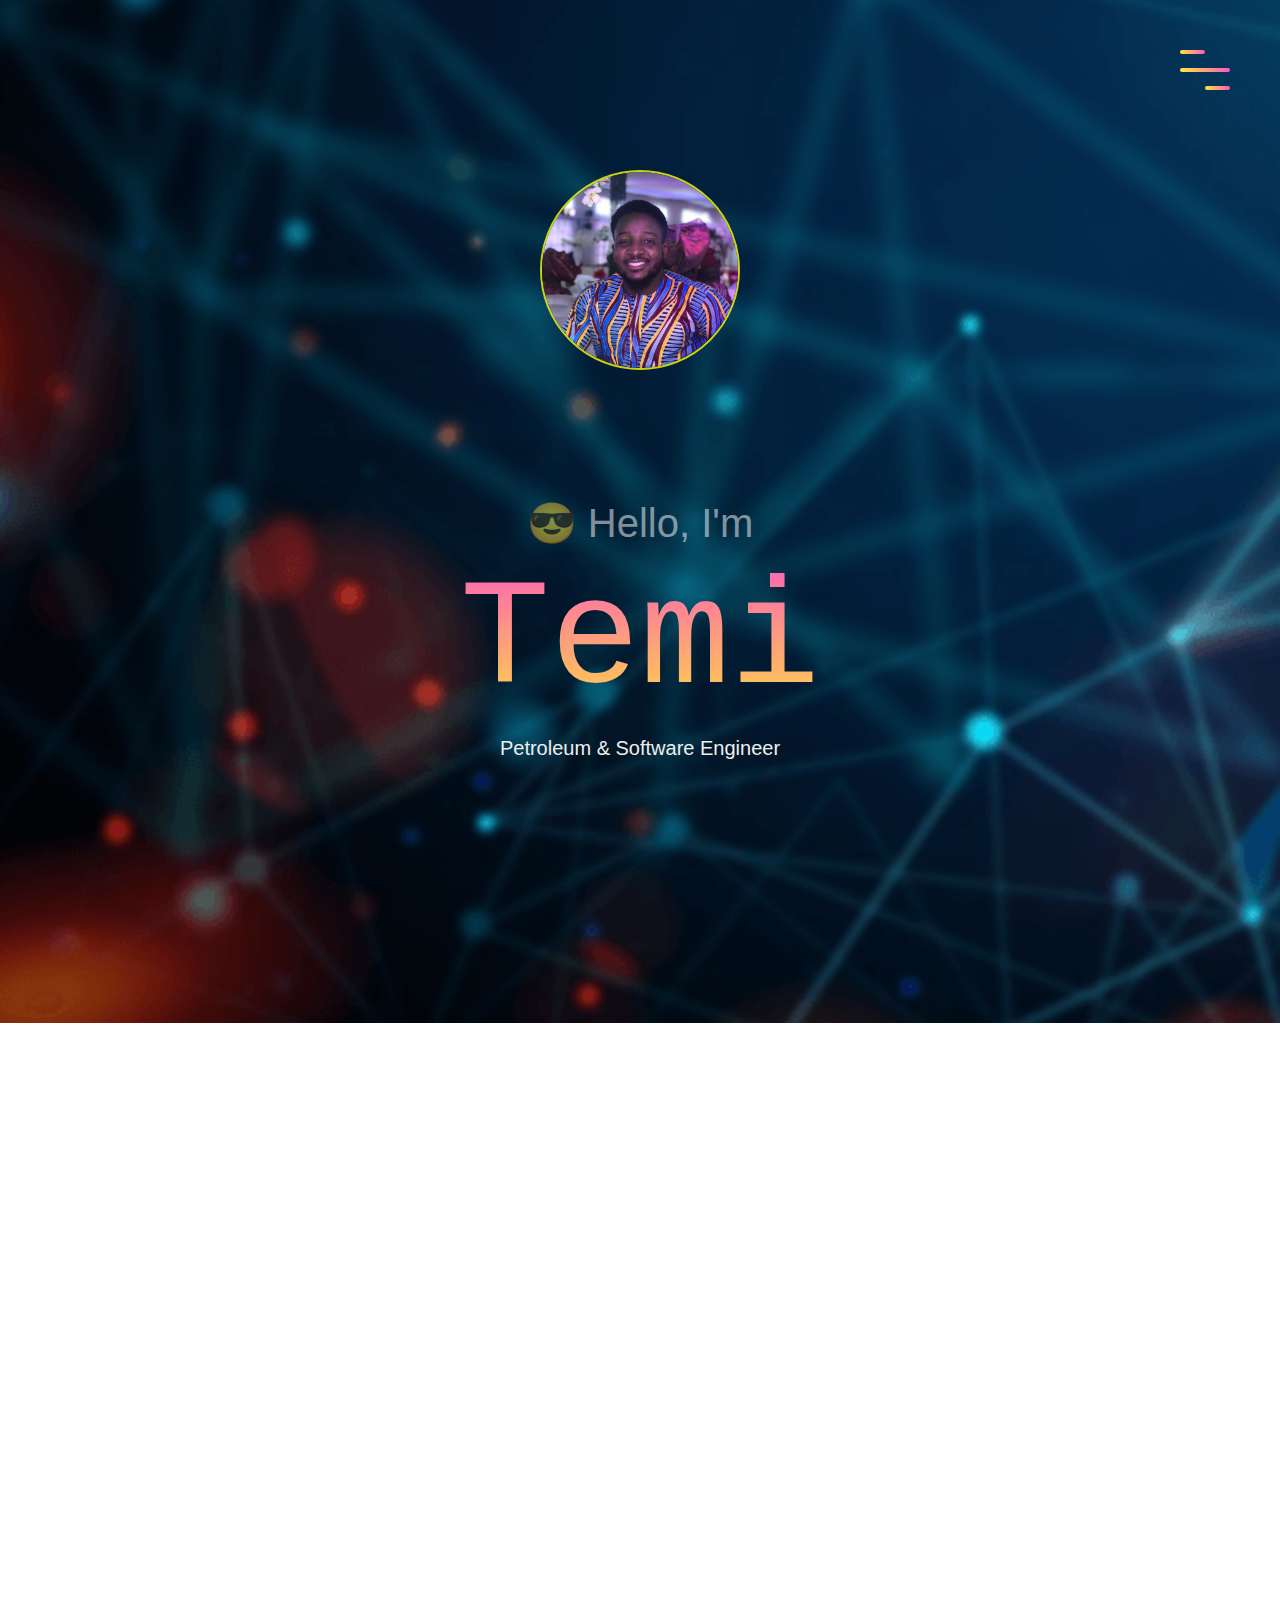
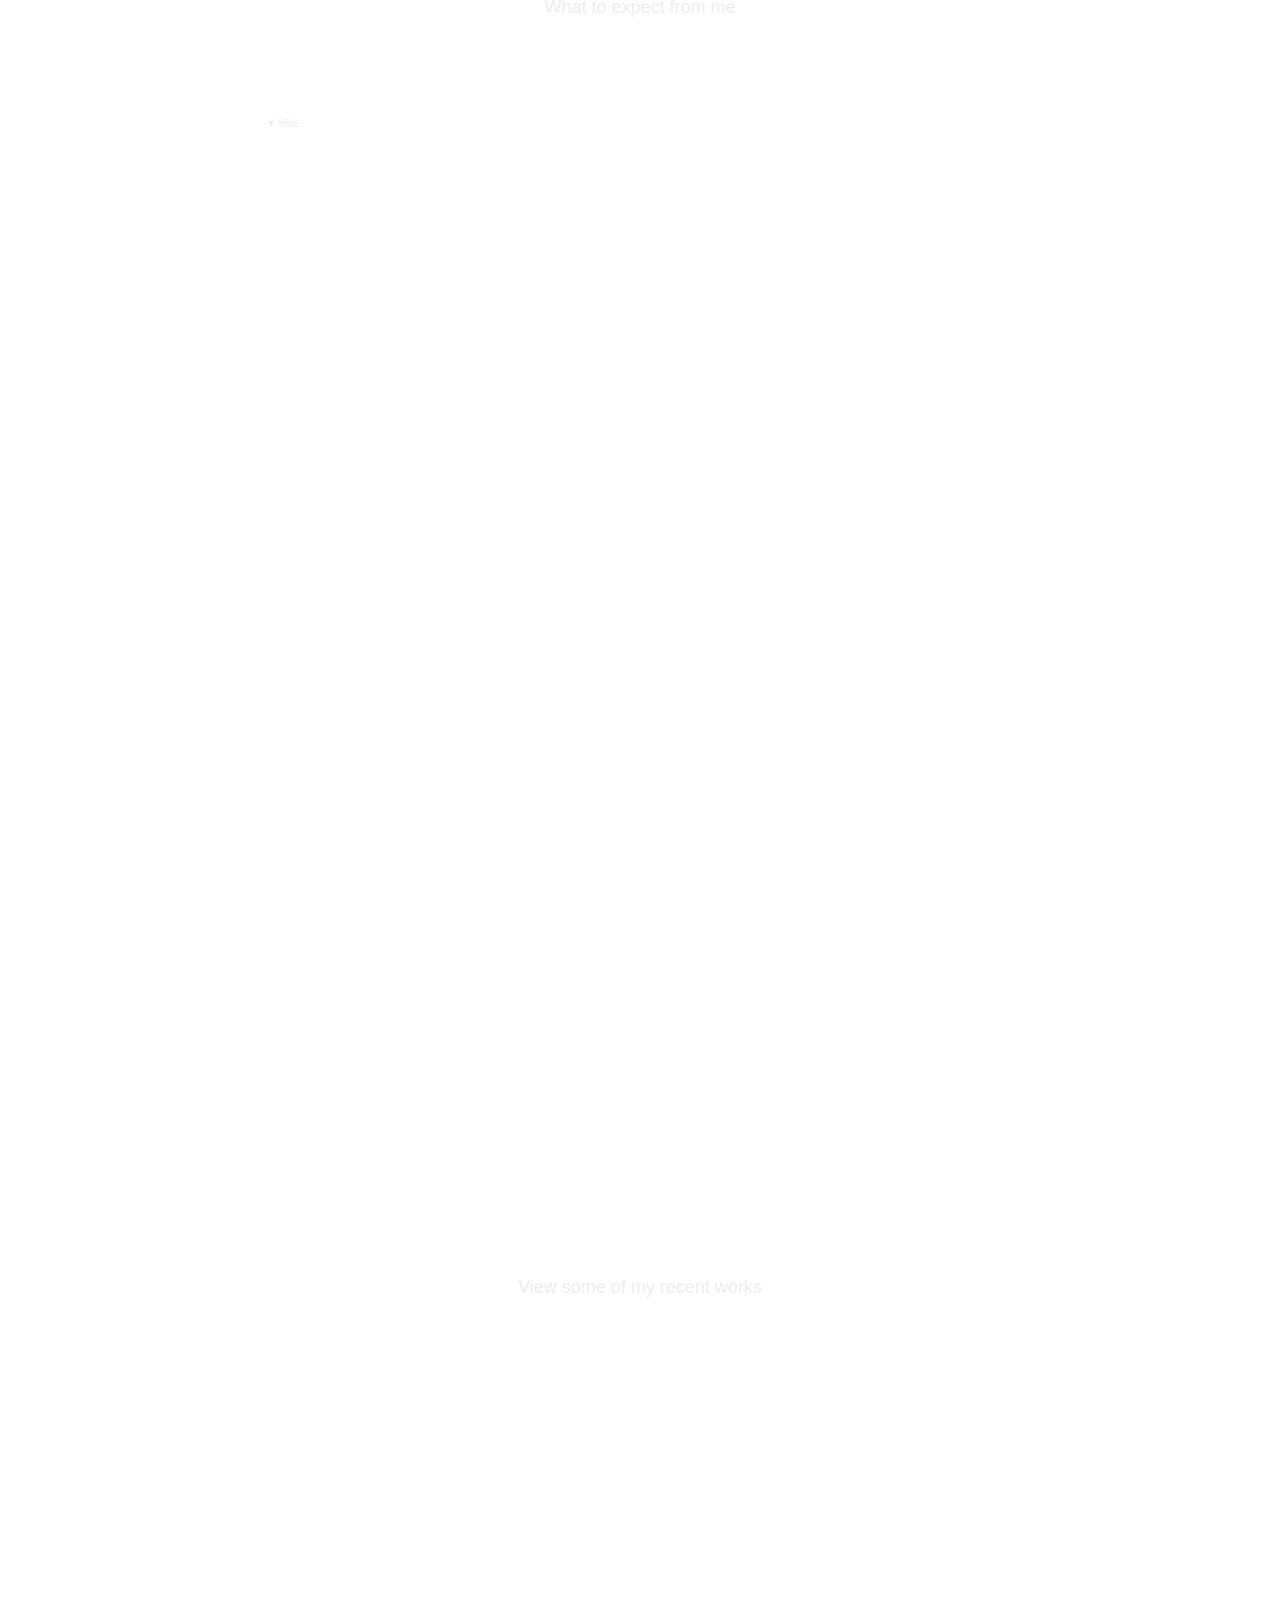
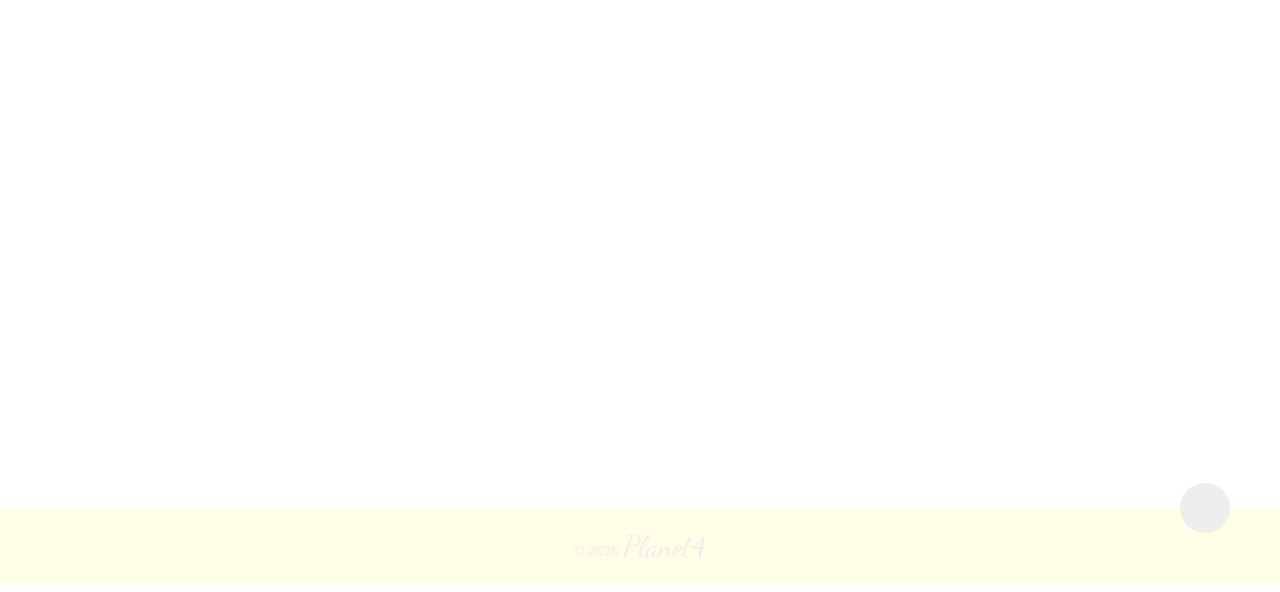
==== commit a504710c: "image shrink" ====
--- a/index.html
+++ b/index.html
@@ -49,7 +49,7 @@
               <h1>About</h1>
               <h6>Myself</h6>
             </div>
-            <p> My name is Temi-tayo. I am a highly motivatied fullstack developer-wannabe with a focus on front-end technology. I write scalable code in ReactJS, javascript and Python. </p>
+            <p> My name is Temi-tayo. I am a highly motivatied fullstack developer with a focus on front-end technology. I write scalable code in ReactJS, javascript and Python. </p>
           <p>If you're in need of a front-end engineer with modern and responsive design competency for hire- I'm definitely the guy you're looking for.🔭</p>
              <div class="social-media">
                <ul class='nav-list'>
@@ -158,8 +158,10 @@
             <a href=" https://github.com/Temi-t/organic-tea" target='_blank'>View code</a>
           </div>
           <div class="portfolio-img   has-margin-right" data-aos='fade-right' data-aos-delay='250' >
-            <a href=" https://temi-t.github.io/vasiti/" target='_blank' class='cta'>
-              <img src="images/old/kombucha.png" alt="organic-tea page  webpage" >
+            <a href=" " target='_blank' class='cta'>
+            <a href=" https://temi-t.github.io/organic-tea/" target='_blank' class='cta'> View Page</a>
+            <a href=" https://github.com/Temi-t/organic-tea" target='_blank'>View code</a>
+              <img src="images/kombucha.png" alt="organic-tea page  webpage" >
             </a>
           </div>
         </div>
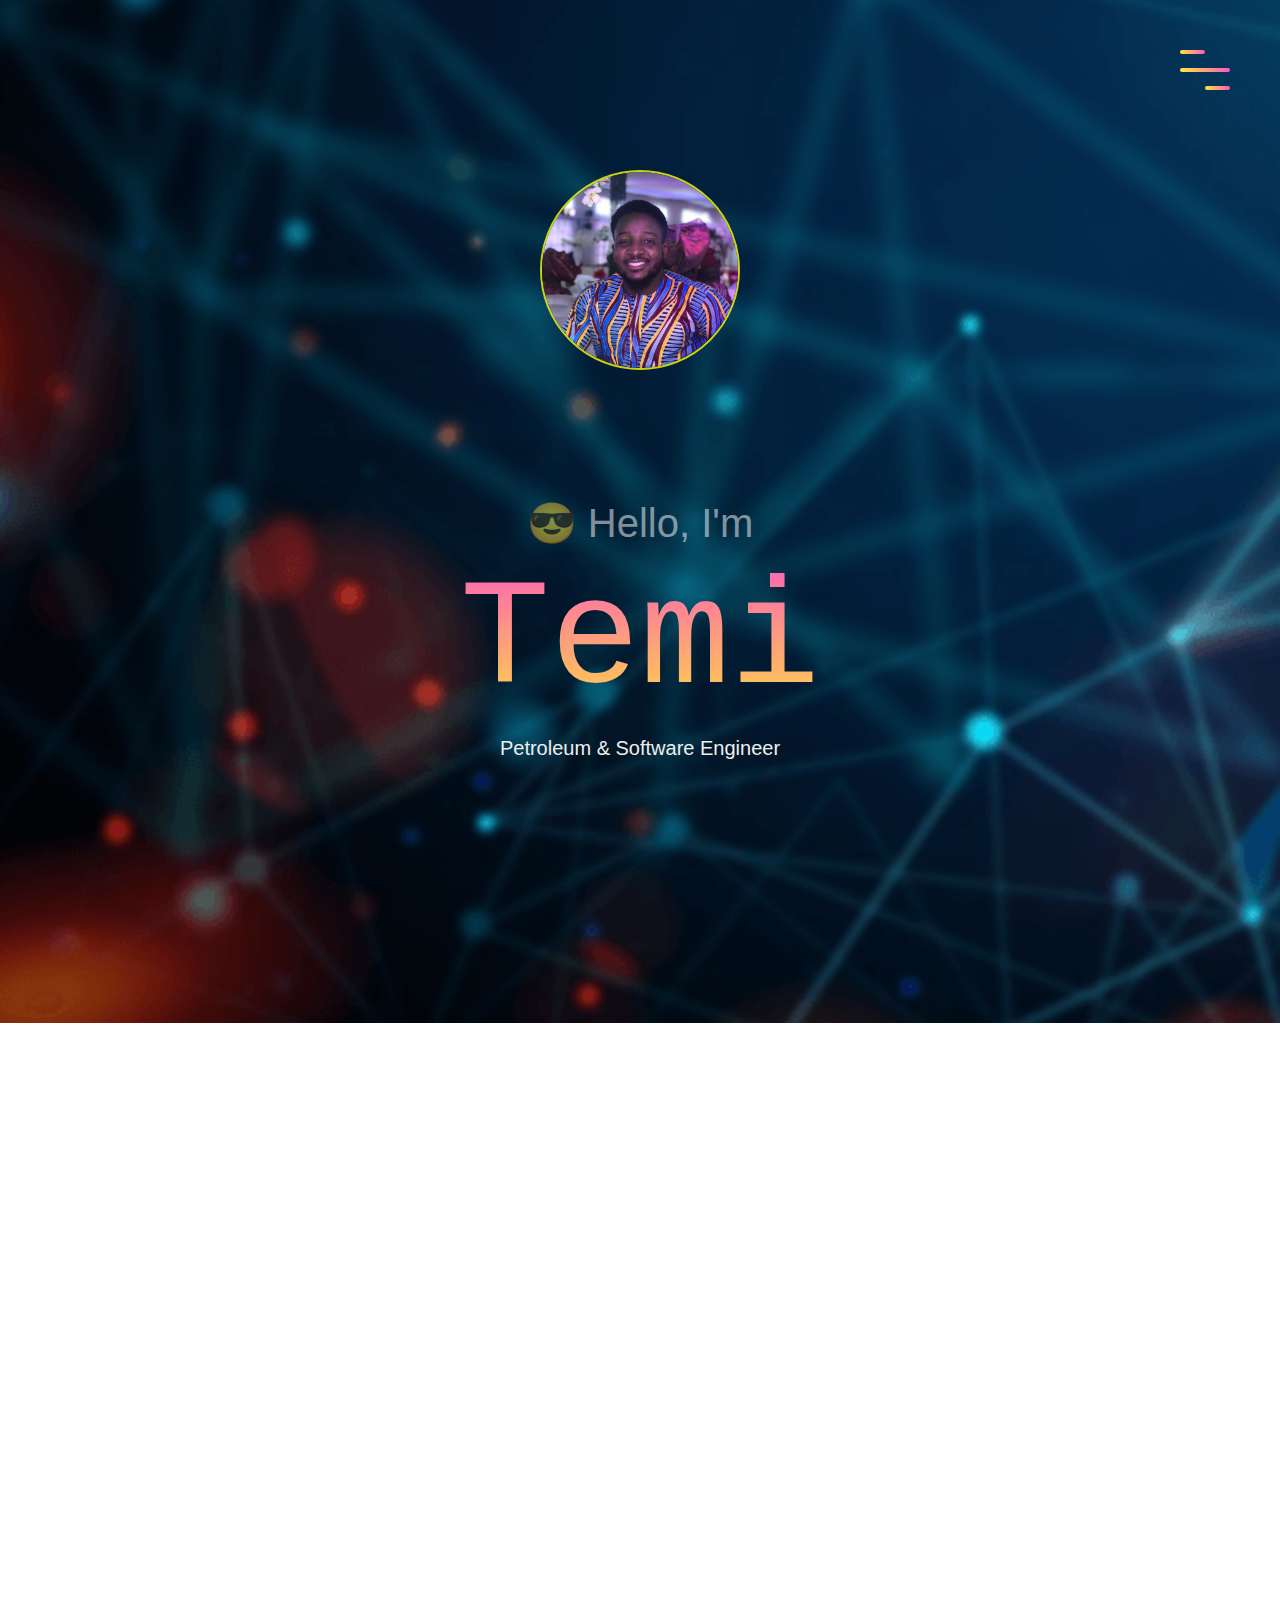
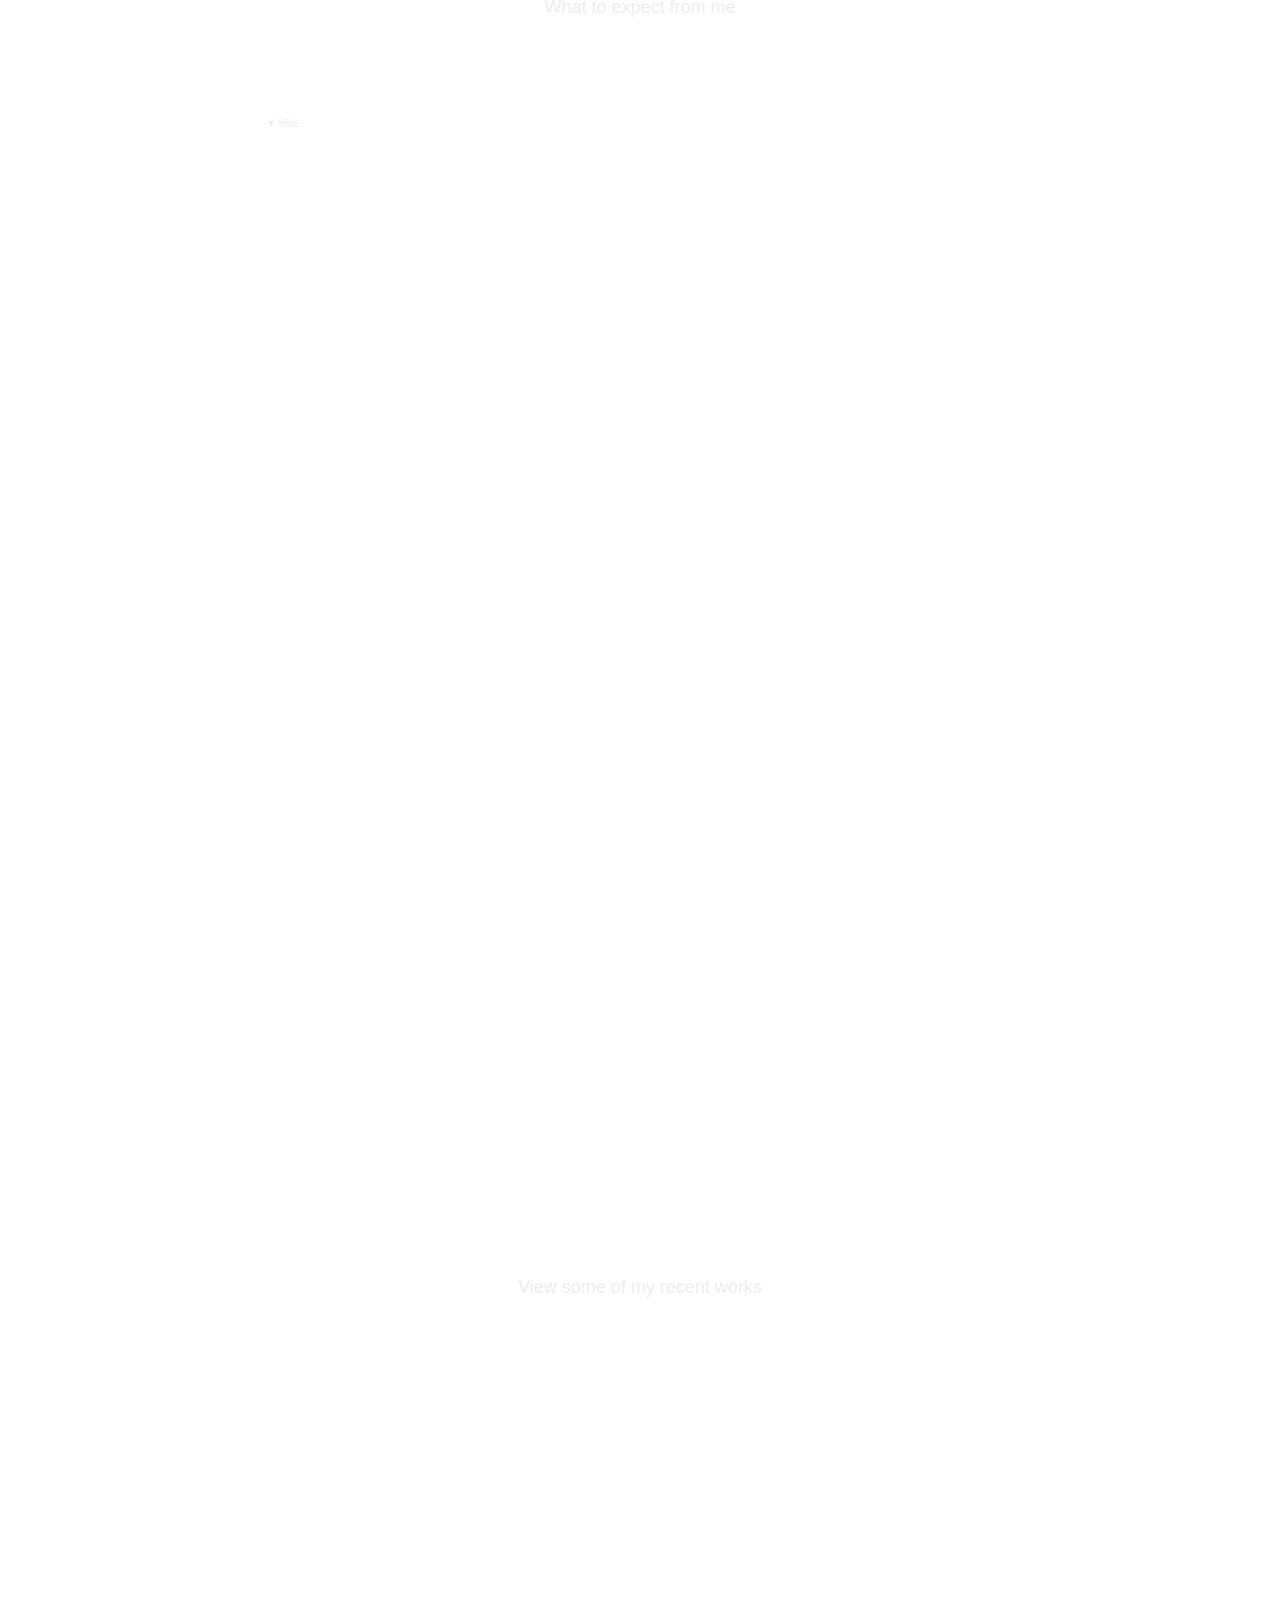
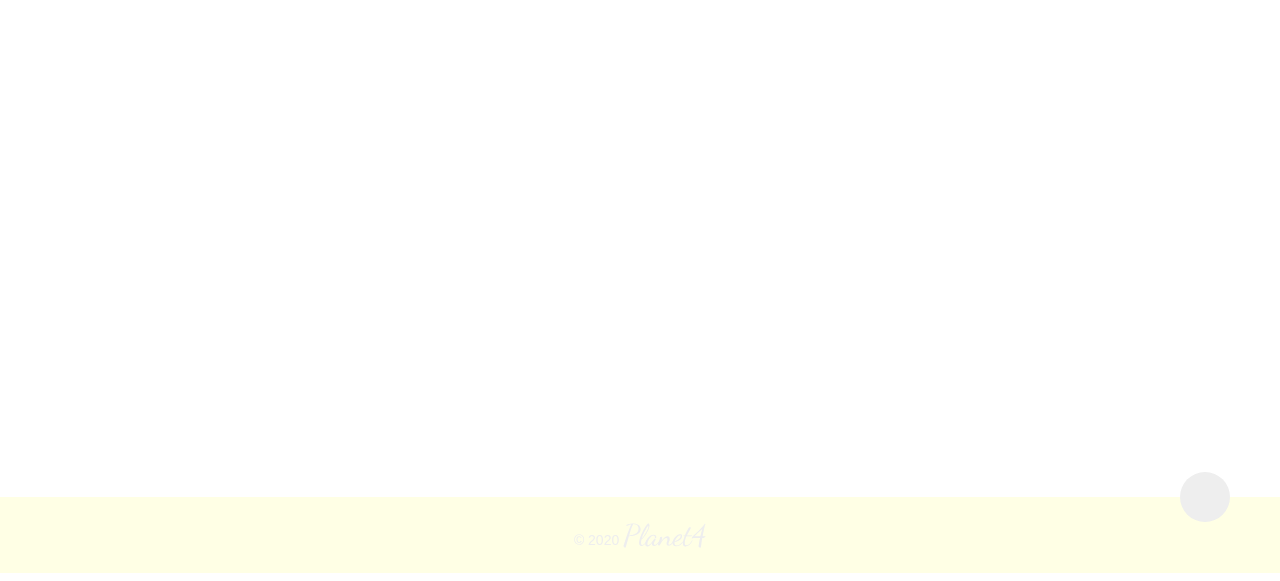
==== commit 0e3fcc97: "updated image-link" ====
--- a/index.html
+++ b/index.html
@@ -158,9 +158,7 @@
             <a href=" https://github.com/Temi-t/organic-tea" target='_blank'>View code</a>
           </div>
           <div class="portfolio-img   has-margin-right" data-aos='fade-right' data-aos-delay='250' >
-            <a href=" " target='_blank' class='cta'>
-            <a href=" https://temi-t.github.io/organic-tea/" target='_blank' class='cta'> View Page</a>
-            <a href=" https://github.com/Temi-t/organic-tea" target='_blank'>View code</a>
+            <a href="https://temi-t.github.io/organic-tea/" target='_blank' class='cta'>
               <img src="images/kombucha.png" alt="organic-tea page  webpage" >
             </a>
           </div>
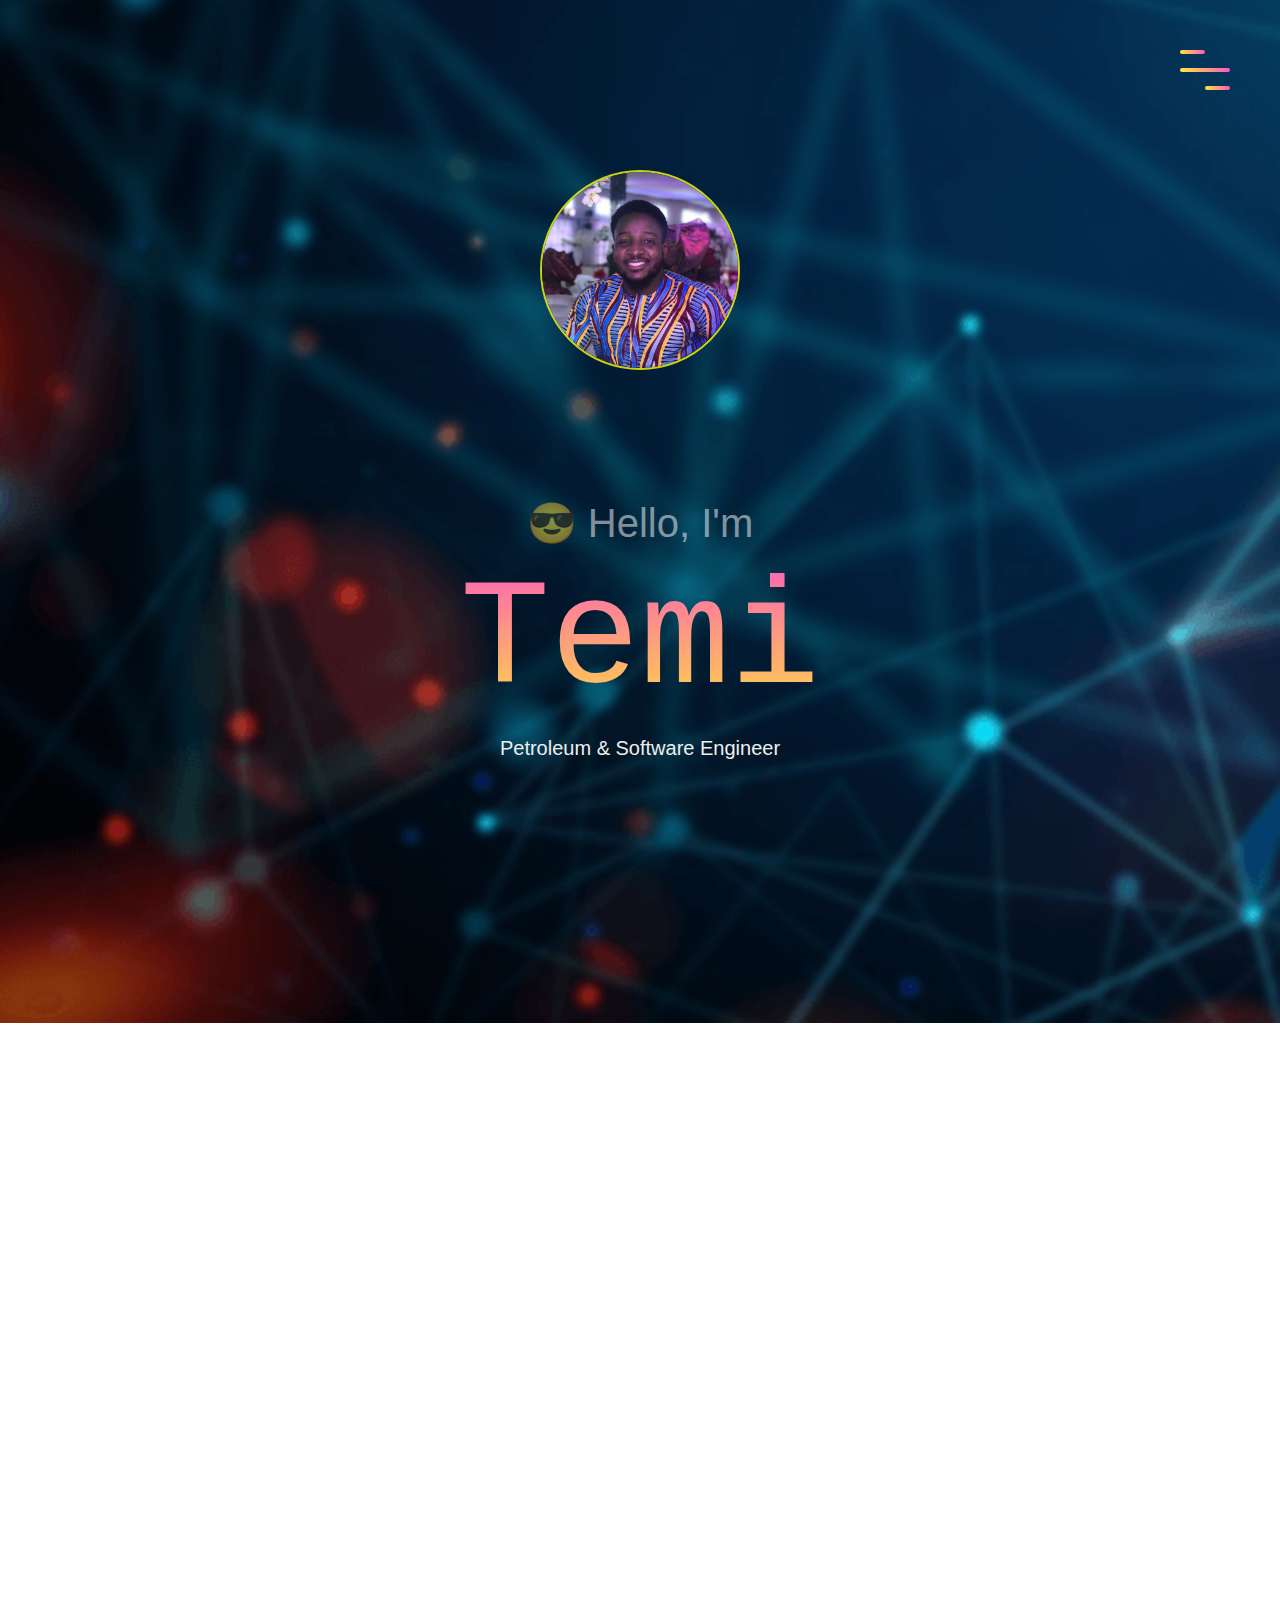
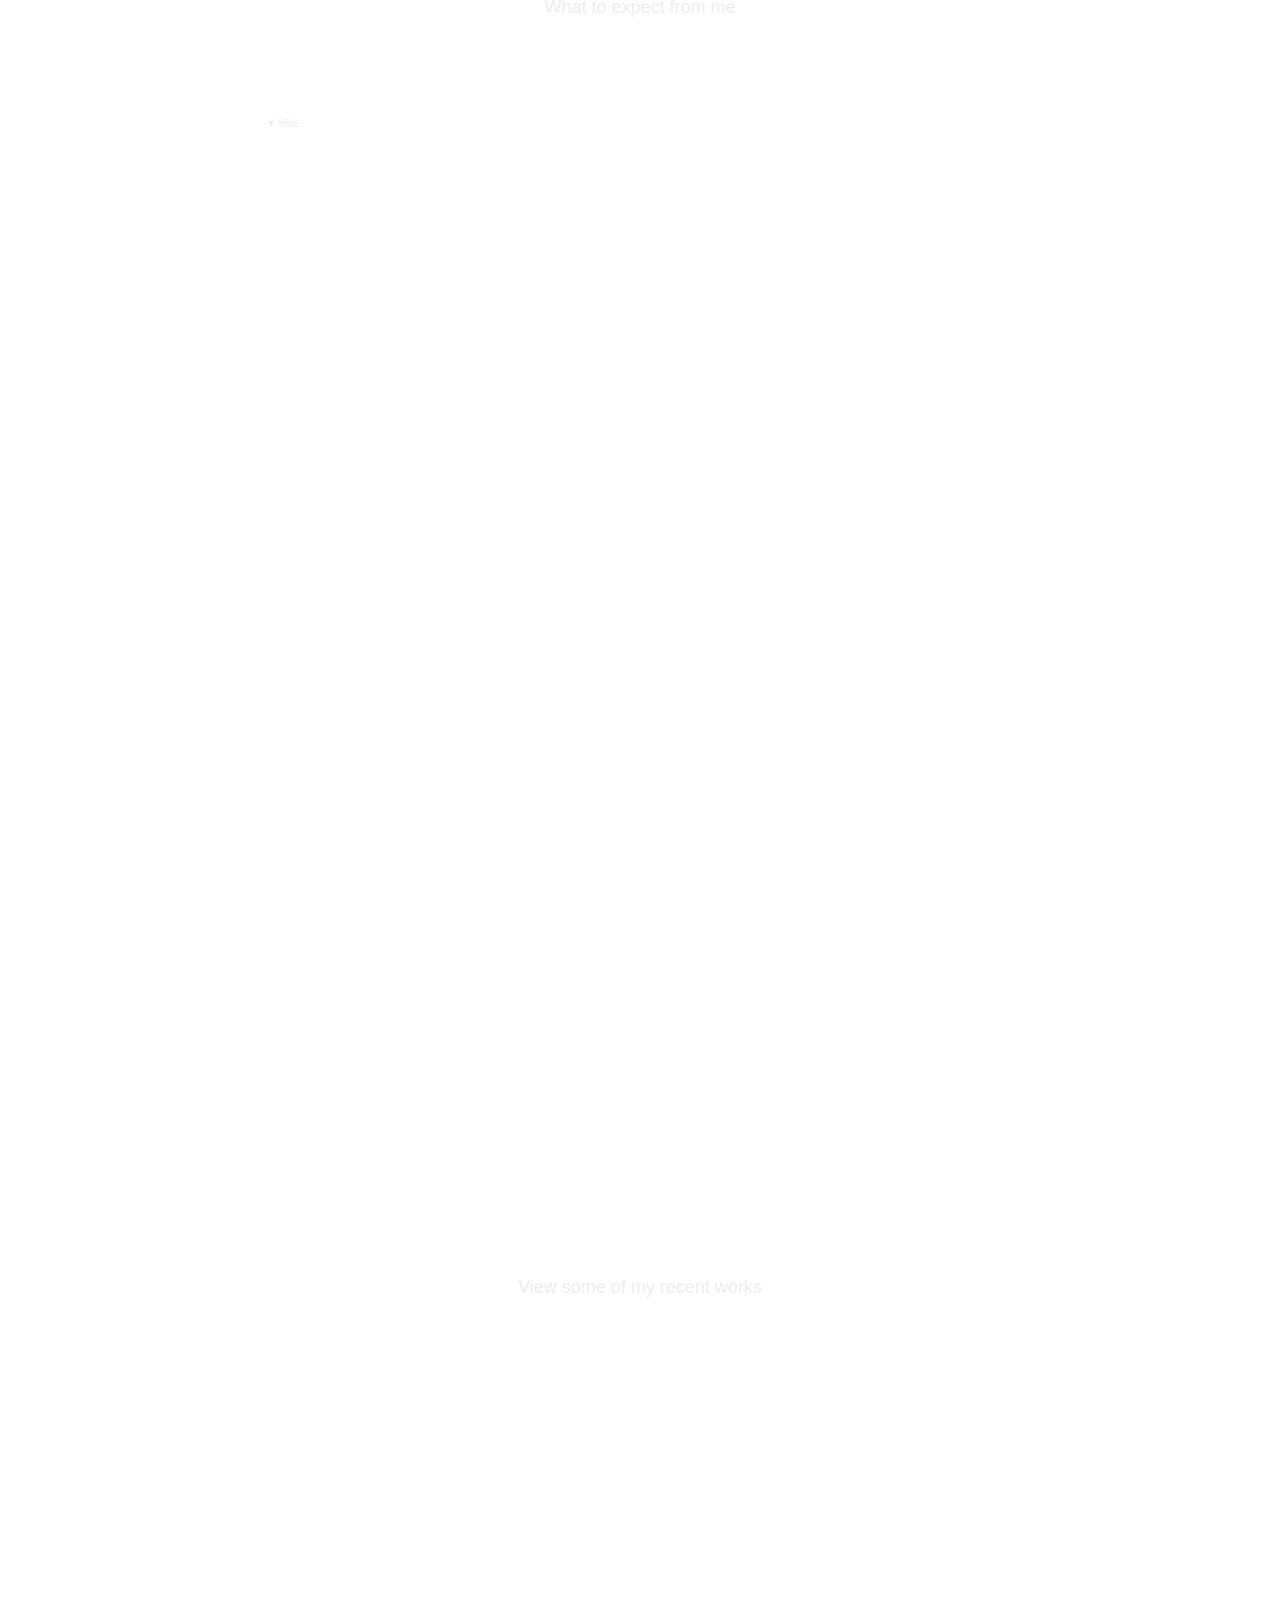
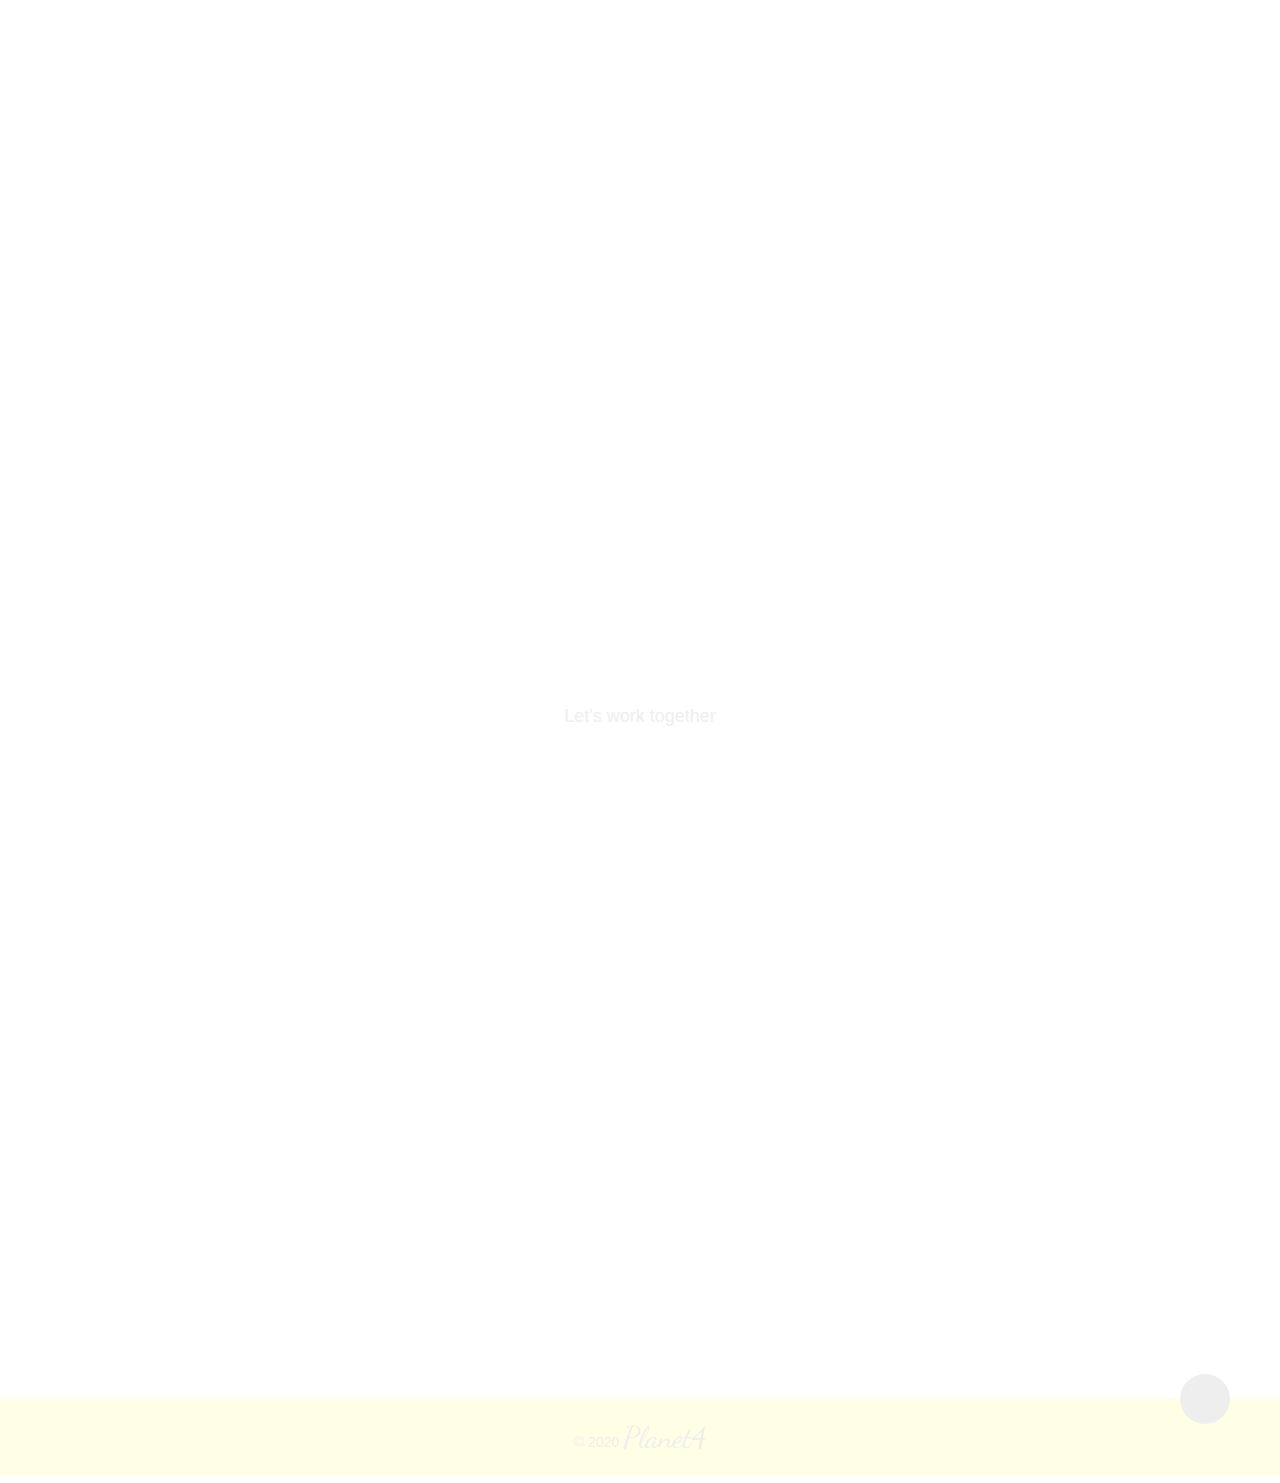
==== commit bb717134: "Added reactnative app" ====
--- a/index.html
+++ b/index.html
@@ -1,19 +1,25 @@
 <!DOCTYPE html>
-<html lang='en' dir='ltr'>
+<html lang="en" dir="ltr">
   <head>
-    <meta charset='utf-8'>
-    <meta name="viewport" content="width=device-width, initial-scale=1.0">
-    <title>😇 Temi-tayo </title>
-
-    <link rel="stylesheet" href="https://use.fontawesome.com/releases/v5.7.2/css/all.css"
-    integrity="sha384-fnmOCqbTlWIlj8LyTjo7mOUStjsKC4pOpQbqyi7RrhN7udi9RwhKkMHpvLbHG9Sr" crossorigin="anonymous">
-    <link href="https://fonts.googleapis.com/css2?family=Dancing+Script:wght@600&display=swap" rel="stylesheet">
+    <meta charset="utf-8" />
+    <meta name="viewport" content="width=device-width, initial-scale=1.0" />
+    <title>😇 Temi-tayo</title>
+
+    <link
+      rel="stylesheet"
+      href="https://use.fontawesome.com/releases/v5.7.2/css/all.css"
+      integrity="sha384-fnmOCqbTlWIlj8LyTjo7mOUStjsKC4pOpQbqyi7RrhN7udi9RwhKkMHpvLbHG9Sr"
+      crossorigin="anonymous"
+    />
+    <link
+      href="https://fonts.googleapis.com/css2?family=Dancing+Script:wght@600&display=swap"
+      rel="stylesheet"
+    />
     <link rel="stylesheet" href="https://unpkg.com/aos@next/dist/aos.css" />
-    <link rel="stylesheet" href="main.css">
-    <link rel="shortcut icon" type="image/png" href="orangeSquare.jpg">
+    <link rel="stylesheet" href="main.css" />
+    <link rel="shortcut icon" type="image/png" href="orangeSquare.jpg" />
   </head>
   <body>
-
     <div class="bg"></div>
     <header>
       <div class="menu-toggler">
@@ -21,97 +27,127 @@
         <div class="bar"></div>
         <div class="bar half end"></div>
       </div>
-      <nav class='top-nav'>
-        <ul class='nav-list'>
-          <li> <a href="index.html" class='nav-link'>Home</a> </li>
-          <li> <a href="#about" class='nav-link'>About</a> </li>
-          <li> <a href="#skills" class='nav-link'>Skills</a></li>
-          <li> <a href="#portfolio" class='nav-link'>Portfolio</a> </li>
-          <li> <a href="#education" class='nav-link'>Education</a> </li>
-          <li> <a href="#contact" class='nav-link'>Contact</a></li>
+      <nav class="top-nav">
+        <ul class="nav-list">
+          <li><a href="index.html" class="nav-link">Home</a></li>
+          <li><a href="#about" class="nav-link">About</a></li>
+          <li><a href="#skills" class="nav-link">Skills</a></li>
+          <li><a href="#portfolio" class="nav-link">Portfolio</a></li>
+          <li><a href="#education" class="nav-link">Education</a></li>
+          <li><a href="#contact" class="nav-link">Contact</a></li>
         </ul>
       </nav>
       <div class="landing-img">
-        <img src="images/dude.jpg" class='dude' alt="">
+        <img src="images/dude.jpg" class="dude" alt="" />
       </div>
       <div class="landing-text">
-       <h3> 😎 Hello, I'm</h3>
+        <h3>😎 Hello, I'm</h3>
         <h1>Temi</h1>
         <h6>Petroleum & Software Engineer</h6>
       </div>
     </header>
 
-    <section class='about' id='about'>
+    <section class="about" id="about">
       <div class="container">
-
-        <div class="about-details" data-aos='fade-right' data-aos-delay='300'>
-            <div class="about-heading">
-              <h1>About</h1>
-              <h6>Myself</h6>
-            </div>
-            <p> My name is Temi-tayo. I am a highly motivatied fullstack developer with a focus on front-end technology. I write scalable code in ReactJS, javascript and Python. </p>
-          <p>If you're in need of a front-end engineer with modern and responsive design competency for hire- I'm definitely the guy you're looking for.🔭</p>
-             <div class="social-media">
-               <ul class='nav-list'>
-                 <li> <a href=" https://github.com/Temi-t" class='icon-link' target='_blank'> <i class='fab fa-github'></i>  </a> </li>
-                 <li> <a href=" https://www.linkedin.com/in/temitayo-oyebode-334b9b80/" class='icon-link' target='_blank'> <i class='fab fa-linkedin'></i>  </a> </li>
-                 <li> <a href="https://www.instagram.com/tyrexprime/" class='icon-link' target='_blank'> <i class='fab fa-instagram' ></i>  </a> </li>
-                 <!-- <li> <a href="#" class='icon-link'> <i class='fab fa-facebook-square'></i>  </a> </li> -->
-               </ul>
-             </div>
-        </div>
-        <div class="profile-img" data-aos='fade-left' data-aos-delay='400'>
-          <img src="images/aboutMeCropped.jpg" alt="">
+        <div class="about-details" data-aos="fade-right" data-aos-delay="200">
+          <div class="about-heading">
+            <h1>About</h1>
+            <h6>Myself</h6>
+          </div>
+          <p>
+            My name is Temi-tayo. I am a highly motivatied fullstack developer
+            with a focus on front-end technology. I write scalable code in
+            ReactJS, javascript and Python.
+          </p>
+          <p>
+            If you're in need of a front-end engineer with modern and responsive
+            design competency for hire- I'm definitely the guy you're looking
+            for.🔭
+          </p>
+          <div class="social-media">
+            <ul class="nav-list">
+              <li>
+                <a
+                  href=" https://github.com/Temi-t"
+                  class="icon-link"
+                  target="_blank"
+                >
+                  <i class="fab fa-github"></i>
+                </a>
+              </li>
+              <li>
+                <a
+                  href=" https://www.linkedin.com/in/temitayo-oyebode-334b9b80/"
+                  class="icon-link"
+                  target="_blank"
+                >
+                  <i class="fab fa-linkedin"></i>
+                </a>
+              </li>
+              <li>
+                <a
+                  href="https://www.instagram.com/tyrexprime/"
+                  class="icon-link"
+                  target="_blank"
+                >
+                  <i class="fab fa-instagram"></i>
+                </a>
+              </li>
+              <!-- <li> <a href="#" class='icon-link'> <i class='fab fa-facebook-square'></i>  </a> </li> -->
+            </ul>
+          </div>
+        </div>
+        <div class="profile-img" data-aos="fade-left" data-aos-delay="300">
+          <img src="images/aboutMeCropped.jpg" alt="" />
         </div>
       </div>
     </section>
 
-    <section class='skills' id='skills'>
+    <section class="skills" id="skills">
       <div class="container">
         <div class="section-heading">
           <h1>Skills</h1>
           <h6>What to expect from me</h6>
         </div>
         <div class="proficiencies">
-          <details open >
-            <summary> Hide</summary>
-                <div class="lang" data-aos='fade-right' data-aos-delay='200'>
-                  <p>HTML</p>
-                  <div class="proficiency-container">
-                    <div class="proficiency html"></div>
-                  </div>
-                </div>
-                <div class="lang" data-aos='fade-right' data-aos-delay='250'>
-                  <p>CSS</p>
-                  <div class="proficiency-container">
-                    <div class="proficiency css"></div>
-                  </div>
-                </div>
-                <div class="lang" data-aos='fade-right' data-aos-delay='300'>
-                  <p>JavaScript</p>
-                  <div class="proficiency-container">
-                    <div class="proficiency javascript"></div>
-                  </div>
-                </div>
-                <div class="lang" data-aos='fade-right' data-aos-delay='350'>
-                  <p>ReactJS</p>
-                  <div class="proficiency-container">
-                    <div class="proficiency reactjs"></div>
-                  </div>
-                </div>
-                <div class="lang" data-aos='fade-right' data-aos-delay='400'>
-                  <p>SQL</p>
-                  <div class="proficiency-container">
-                    <div class="proficiency sql"></div>
-                  </div>
-                </div>
-
+          <details open>
+            <summary>Hide</summary>
+            <div class="lang" data-aos="fade-right" data-aos-delay="100">
+              <p>HTML</p>
+              <div class="proficiency-container">
+                <div class="proficiency html"></div>
+              </div>
+            </div>
+            <div class="lang" data-aos="fade-right" data-aos-delay="150">
+              <p>CSS</p>
+              <div class="proficiency-container">
+                <div class="proficiency css"></div>
+              </div>
+            </div>
+            <div class="lang" data-aos="fade-right" data-aos-delay="200">
+              <p>JavaScript</p>
+              <div class="proficiency-container">
+                <div class="proficiency javascript"></div>
+              </div>
+            </div>
+            <div class="lang" data-aos="fade-right" data-aos-delay="250">
+              <p>React</p>
+              <div class="proficiency-container">
+                <div class="proficiency reactjs"></div>
+              </div>
+            </div>
+            <div class="lang" data-aos="fade-right" data-aos-delay="300">
+              <p>SQL</p>
+              <div class="proficiency-container">
+                <div class="proficiency sql"></div>
+              </div>
+            </div>
           </details>
         </div>
         <div class="my-skills">
-          <div class="skill" data-aos='fade-in' data-aos-delay='250'>
+          <div class="skill" data-aos="fade-in" data-aos-delay="150">
             <div class="icon-container">
-              <i class='fas fa-code'></i>
+              <i class="fas fa-code"></i>
             </div>
             <h1>Web Development</h1>
             <ul>
@@ -122,7 +158,7 @@
             </ul>
           </div>
 
-          <div class="skill" data-aos='fade-in' data-aos-delay='400'>
+          <div class="skill" data-aos="fade-in" data-aos-delay="300">
             <div class="icon-container">
               <i class="fas fa-chart-line"></i>
             </div>
@@ -139,103 +175,186 @@
       </div>
     </section>
 
-    <section class='portfolio' id='portfolio'>
+    <section class="portfolio" id="portfolio">
       <div class="container">
         <div class="section-heading">
           <h1>Portfolio</h1>
           <h6>View some of my recent works</h6>
         </div>
 
-
-
         <div class="portfolio-item vasiti">
-          <div class="portfolio-description" data-aos='fade-left' data-aos-delay='700'>
+          <div
+            class="portfolio-description"
+            data-aos="fade-left"
+            data-aos-delay="600"
+          >
             <h6>Web Development</h6>
             <h1>Organic tea</h1>
             <p>A product page for advertising and showcasing tea products</p>
             <!-- <button class="demo-btn" id="vasiti-demo-btn">Demo</button> -->
-            <a href=" https://temi-t.github.io/organic-tea/" target='_blank' class='cta'> View Page</a>
-            <a href=" https://github.com/Temi-t/organic-tea" target='_blank'>View code</a>
-          </div>
-          <div class="portfolio-img   has-margin-right" data-aos='fade-right' data-aos-delay='250' >
-            <a href="https://temi-t.github.io/organic-tea/" target='_blank' class='cta'>
-              <img src="images/kombucha.png" alt="organic-tea page  webpage" >
+            <a
+              href=" https://temi-t.github.io/organic-tea/"
+              target="_blank"
+              class="cta"
+            >
+              View Page</a
+            >
+            <a href=" https://github.com/Temi-t/organic-tea" target="_blank"
+              >View code</a
+            >
+          </div>
+          <div
+            class="portfolio-img has-margin-right"
+            data-aos="fade-right"
+            data-aos-delay="150"
+          >
+            <a
+              href="https://temi-t.github.io/organic-tea/"
+              target="_blank"
+              class="cta"
+            >
+              <img src="images/kombucha.png" alt="organic-tea page  webpage" />
             </a>
           </div>
         </div>
         <div class="vasiti-modal-bg">
           <div class="vasiti-demo-box">
             <video controls autoplay loop>
-              <source src="demo/vasitiDemo.mp4" type="video/mp4">
-                Ooops! your browser does not support this video
+              <source src="demo/vasitiDemo.mp4" type="video/mp4" />
+              Ooops! your browser does not support this video
             </video>
           </div>
           <span class="modal-close">X</span>
         </div>
 
-
-
         <div class="portfolio-item dashboard">
-          <div class="portfolio-img   has-margin-right" data-aos='fade-right' data-aos-delay='250' >
-            <a href=" https://temi-t.github.io/coding-challenge" target='_blank' class='cta'>
-              <img src="images/dashboard.png" alt="dash board" >
+          <div
+            class="portfolio-img has-margin-right"
+            data-aos="fade-right"
+            data-aos-delay="150"
+          >
+            <a
+              href=" https://temi-t.github.io/coding-challenge"
+              target="_blank"
+              class="cta"
+            >
+              <img src="images/dashboard.png" alt="dash board" />
             </a>
           </div>
-          <div class="portfolio-description" data-aos='fade-left' data-aos-delay='700'>
+          <div
+            class="portfolio-description"
+            data-aos="fade-left"
+            data-aos-delay="600"
+          >
             <h6>Web Development</h6>
             <h1>Admin dashboard</h1>
-            <p>An admin dashboard giving an overview on sales, customers and products</p>
-            <a href="https://temi-t.github.io/coding-challenge" target='_blank' class='cta'> View Page</a>
-            <a href="https://github.com/Temi-t/coding-challenge" target='_blank'>View code</a>
+            <p>
+              An admin dashboard giving an overview on sales, customers and
+              products
+            </p>
+            <a
+              href="https://temi-t.github.io/coding-challenge"
+              target="_blank"
+              class="cta"
+            >
+              View Page</a
+            >
+            <a href="https://github.com/Temi-t/coding-challenge" target="_blank"
+              >View code</a
+            >
           </div>
         </div>
 
         <div class="portfolio-item vasiti">
-          <div class="portfolio-description" data-aos='fade-left' data-aos-delay='700'>
+          <div
+            class="portfolio-description"
+            data-aos="fade-left"
+            data-aos-delay="600"
+          >
             <h6>Web Development</h6>
             <h1>Vasiti</h1>
-            <p>A webpage where users can share their stories, for customer feedback and experience</p>
+            <p>
+              A webpage where users can share their stories, for customer
+              feedback and experience
+            </p>
             <!-- <button class="demo-btn" id="vasiti-demo-btn">Demo</button> -->
-            <a href="https://temi-t.github.io/vasiti/" target='_blank' class='cta'> View Page</a>
-            <a href="https://github.com/Temi-t/vasiti" target='_blank'>View code</a>
-          </div>
-          <div class="portfolio-img   has-margin-right" data-aos='fade-right' data-aos-delay='250' >
-            <a href=" https://temi-t.github.io/vasiti/" target='_blank' class='cta'>
-              <img src="images/vasiti.png" alt="vasiti webpage" >
+            <a
+              href="https://temi-t.github.io/vasiti/"
+              target="_blank"
+              class="cta"
+            >
+              View Page</a
+            >
+            <a href="https://github.com/Temi-t/vasiti" target="_blank"
+              >View code</a
+            >
+          </div>
+          <div
+            class="portfolio-img has-margin-right"
+            data-aos="fade-right"
+            data-aos-delay="150"
+          >
+            <a
+              href=" https://temi-t.github.io/vasiti/"
+              target="_blank"
+              class="cta"
+            >
+              <img src="images/vasiti.png" alt="vasiti webpage" />
             </a>
           </div>
         </div>
         <div class="vasiti-modal-bg">
           <div class="vasiti-demo-box">
             <video controls autoplay loop>
-              <source src="demo/vasitiDemo.mp4" type="video/mp4">
-                Ooops! your browser does not support this video
+              <source src="demo/vasitiDemo.mp4" type="video/mp4" />
+              Ooops! your browser does not support this video
             </video>
           </div>
           <span class="modal-close">X</span>
         </div>
 
         <div class="portfolio-item jetflix">
-          <div class="portfolio-img   has-margin-right" data-aos='fade-right' data-aos-delay='250' >
-            <a href=" https://temi-t.github.io/jetflix/" target='_blank' class='cta'>
-              <img src="images/jetflix.png" alt="A netflix clone" >
+          <div
+            class="portfolio-img has-margin-right"
+            data-aos="fade-right"
+            data-aos-delay="150"
+          >
+            <a
+              href=" https://temi-t.github.io/jetflix/"
+              target="_blank"
+              class="cta"
+            >
+              <img src="images/jetflix.png" alt="A netflix clone" />
             </a>
           </div>
-          <div class="portfolio-description" data-aos='fade-left' data-aos-delay='700'>
+          <div
+            class="portfolio-description"
+            data-aos="fade-left"
+            data-aos-delay="600"
+          >
             <h6>Web Development</h6>
             <h1>Jetflix</h1>
-            <p>A front-end clone of Netflix with dynamic banner-images
-               allowing users to preview movie trailers
+            <p>
+              A front-end clone of Netflix with dynamic banner-images allowing
+              users to preview movie trailers
             </p>
             <!-- <button class="demo-btn" id="jetflix-demo-btn">Demo</button> -->
-            <a href=" https://temi-t.github.io/jetflix/" target='_blank' class='cta'> View Page</a>
-            <a href="https://github.com/Temi-t/jetflix" target='_blank'>View code</a>
+            <a
+              href=" https://temi-t.github.io/jetflix/"
+              target="_blank"
+              class="cta"
+            >
+              View Page</a
+            >
+            <a href="https://github.com/Temi-t/jetflix" target="_blank"
+              >View code</a
+            >
           </div>
           <div class="jetflix-modal-bg">
             <div class="jetflix-demo-box">
-              <video  controls autoplay loop>
-                <source src="demo/jetflixDemo.mp4" type="video/mp4"> 
-                  Ooops! your browser does not support this video
+              <video controls autoplay loop>
+                <source src="demo/jetflixDemo.mp4" type="video/mp4" />
+                Ooops! your browser does not support this video
               </video>
             </div>
             <span class="jetflix-close">X</span>
@@ -243,27 +362,44 @@
         </div>
 
         <div class="portfolio-item">
-          <div class="portfolio-description   has-margin-right" data-aos='fade-right' data-aos-delay='300'>
+          <div
+            class="portfolio-description has-margin-right"
+            data-aos="fade-right"
+            data-aos-delay="200"
+          >
             <h6>Web Development</h6>
             <h1>Diet and recipe app</h1>
-            <p>An app that prescribes a variety of food recipes and for
-              users that follow a regimen for health reasons, it
-              includes the relative daily recommended limits on cholesterol
-              and the estimated calories from that recipe.
+            <p>
+              An app that prescribes a variety of food recipes and for users
+              that follow a regimen for health reasons, it includes the relative
+              daily recommended limits on cholesterol and the estimated calories
+              from that recipe.
             </p>
             <!-- <button class="demo-btn" id="dietApp-demo-btn">Demo</button> -->
-            <a href=" https://temi-t.github.io/food-viser/" target='_blank' class='cta'> View Page</a>
-            <a href="https://github.com/Temi-t/food-viser" target='_blank'>view code</a>
-          </div>
-          <div class="portfolio-img" data-aos='fade-left' data-aos-delay='650'>
-            <a href=" https://temi-t.github.io/food-viser/" target='_blank' class='cta'> 
-              <img src="images/food-viser.png" alt="Wep page image" > 
+            <a
+              href=" https://temi-t.github.io/food-viser/"
+              target="_blank"
+              class="cta"
+            >
+              View Page</a
+            >
+            <a href="https://github.com/Temi-t/food-viser" target="_blank"
+              >view code</a
+            >
+          </div>
+          <div class="portfolio-img" data-aos="fade-left" data-aos-delay="550">
+            <a
+              href=" https://temi-t.github.io/food-viser/"
+              target="_blank"
+              class="cta"
+            >
+              <img src="images/food-viser.png" alt="Wep page image" />
             </a>
           </div>
           <div class="dietApp-modal-bg">
             <div class="dietApp-demo-box">
               <video controls autoplay loop>
-                <source src="demo/foodAppDemo.mp4" type="video/mp4">
+                <source src="demo/foodAppDemo.mp4" type="video/mp4" />
                 Ooops! your browser does not support this video
               </video>
             </div>
@@ -272,52 +408,115 @@
         </div>
 
         <div class="portfolio-item">
-          <div class="portfolio-img   has-margin-right" data-aos='fade-right' data-aos-delay='200' >
-            <a href=" https://temi-t.github.io/travel/" target='_blank' class='cta'>
-              <img src="images/explore.png" alt="mountain" >
+          <div
+            class="portfolio-img has-margin-right"
+            data-aos="fade-right"
+            data-aos-delay="100"
+          >
+            <a
+              href=" https://temi-t.github.io/travel/"
+              target="_blank"
+              class="cta"
+            >
+              <img src="images/explore.png" alt="mountain" />
             </a>
           </div>
-          <div class="portfolio-description" data-aos='fade-left' data-aos-delay='600'>
+          <div
+            class="portfolio-description"
+            data-aos="fade-left"
+            data-aos-delay="500"
+          >
             <h6>Web Development</h6>
             <h1>Travel Website</h1>
-            <p>A website for travelling destinations especially to unpopular
+            <p>
+              A website for travelling destinations especially to unpopular
               locations for tourism.
             </p>
             <!-- <button class="demo-btn" id="travelSite-demo-btn">Demo</button> -->
-            <a href=" https://temi-t.github.io/travel/" target='_blank' class='cta'> View Page</a>
-            <a href="https://github.com/Temi-t/travel" target='_blank'>View code</a>
+            <a
+              href=" https://temi-t.github.io/travel/"
+              target="_blank"
+              class="cta"
+            >
+              View Page</a
+            >
+            <a href="https://github.com/Temi-t/travel" target="_blank"
+              >View code</a
+            >
           </div>
           <div class="travel-site-modal-bg">
             <div class="travelSite-demo-box">
               <video controls autoplay loop>
-                <source src="demo/travelSiteDemo.mp4" type="video/mp4">
-                  Oops! your browser does not support this video
+                <source src="demo/travelSiteDemo.mp4" type="video/mp4" />
+                Oops! your browser does not support this video
               </video>
             </div>
             <span class="travel-site-close">X</span>
           </div>
         </div>
 
+        <div class="portfolio-item vasiti">
+          <div
+            class="portfolio-description"
+            data-aos="fade-left"
+            data-aos-delay="600"
+          >
+            <h6>Mobile Development</h6>
+            <h1>How long to get there</h1>
+            <p>
+              A mobile app that estimates the time, distance and gives direction
+              from one point to another using google APIs
+            </p>
+            <!-- <button class="demo-btn" id="vasiti-demo-btn">Demo</button> -->
+
+            <button class="demo-btn" id="directions-demo-btn">Demo</button>
+          </div>
+          <div
+            class="directions-img-div has-margin-right"
+            data-aos="fade-right"
+            data-aos-delay="150"
+          >
+            <img
+              src="images/directions.jpeg"
+              class="direction-img"
+              alt="A mobile app"
+            />
+          </div>
+        </div>
+        <div class="directions-modal-bg">
+          <div class="directions-demo-box">
+            <iframe
+              width="700"
+              height="400"
+              src="https://www.youtube.com/embed/mCHjrd_xT00"
+              title="App demo"
+              frameborder="0"
+              allowfullscreen
+            ></iframe>
+          </div>
+          <span class="directions-close">X</span>
+        </div>
       </div>
     </section>
 
-    <section class='Education' id='education'>
+    <section class="Education" id="education">
       <div class="container">
         <div class="section-heading">
           <h1>Education</h1>
         </div>
-        <div class="timeline" data-aos='fade-down' data-aos-delay00'>
+        <div class="timeline" data-aos="fade-down" data-aos-delay="100">
           <ul>
-            <li class='date' data-date='2017-2021'>
+            <li class="date" data-date="2017-2021">
               <h1>MSc Petroleum engineering</h1>
-              <p><strong> University of Ibadan</strong> </p>
-              <p>Relevant course: Elementary computer programming
-              </p>
+              <p><strong> University of Ibadan</strong></p>
+              <p>Relevant course: Elementary computer programming</p>
             </li>
-            <li class='date' data-date='2008-2012'>
+            <li class="date" data-date="2008-2012">
               <h1>BSc Chemistry</h1>
               <p><strong>Bowen University</strong></p>
-              <p>Relevant course: Introduction to information and communication technology
+              <p>
+                Relevant course: Introduction to information and communication
+                technology
               </p>
             </li>
           </ul>
@@ -325,37 +524,48 @@
       </div>
     </section>
 
-    <section class='Contact' id='contact'>
+    <section class="Contact" id="contact">
       <div class="container">
         <div class="section-heading">
           <h1>Contact</h1>
           <h6>Let's work together</h6>
         </div>
 
-
-
-
-
-        <form action="https://formsubmit.co/tayoslayer@gmail.com" 
-method="POST" data-aos='fade-up' data-aos-delay='300'>
+        <form
+          action="https://formsubmit.co/tayoslayer@gmail.com"
+          method="POST"
+          data-aos="fade-up"
+          data-aos-delay="200"
+        >
           <label for="name">Name:</label>
-          <input type="text" 
-                name="name" 
-                id='name' 
-                placeholder=" John Doe" 
-                required
-            >
-<!--<input type="" name="firstName" data-required="true" data-error-message="Your First Name is required"> -->
+          <input
+            type="text"
+            name="name"
+            id="name"
+            placeholder=" John Doe"
+            required
+          />
+          <!--<input type="" name="firstName" data-required="true" data-error-message="Your First Name is required"> -->
 
           <label for="email">Email:</label>
-          <input type="email" name="email" id='email' placeholder="example@mail.com" required>
+          <input
+            type="email"
+            name="email"
+            id="email"
+            placeholder="example@mail.com"
+            required
+          />
 
           <!--
 <label for="_subject">Subject:</label>
           <input type="text" name="_subject" value="New message ***">
           -->
-          <input type="hidden" name="_captcha" value="false">
-          <input type="hidden" name="_next" value=" https://temi-t.github.io/portfolio/thankyou.html">
+          <input type="hidden" name="_captcha" value="false" />
+          <input
+            type="hidden"
+            name="_next"
+            value=" https://temi-t.github.io/portfolio/thankyou.html"
+          />
           <label for="message">Message:</label>
           <textarea name="message" rows="8" cols="50"></textarea>
           <button type="submit">Send</button>
@@ -363,21 +573,17 @@
       </div>
     </section>
 
-
-    <footer class='copyright'>
-      <div class="up" id='up'>
-        <i class='fas fa-chevron-up'></i>
-      </div>
-      <p>&copy; 2020 <span class='logo'> Planet4</span></p>
+    <footer class="copyright">
+      <div class="up" id="up">
+        <i class="fas fa-chevron-up"></i>
+      </div>
+      <p>&copy; 2020 <span class="logo"> Planet4</span></p>
     </footer>
-
-    
-
 
     <script src="https://ajax.googleapis.com/ajax/libs/jquery/3.5.1/jquery.min.js"></script>
     <!-- <script src="https://ajax.googleapis.com/ajax/libs/jquery/3.3.1/jquery.min.js"></script> -->
     <script src="https://unpkg.com/aos@next/dist/aos.js"></script>
-    <script  src="main.js"></script>
+    <script src="main.js"></script>
     <!--jquery CDN hosted from google has an advantage
     because many users already have jquery downloaded to their cache while visiting other websites, this makes loading faster-->
   </body>
--- a/main.css
+++ b/main.css
@@ -4,18 +4,15 @@
   padding: 0;
   box-sizing: border-box;
 }
-body {
-  width: 100%;
+html {
   height: 100%;
-}
-html {
   font-size: 10px;
   font-family: "Roboto", sans-serif;
   color: #eee;
 }
 body {
   width: 100%;
-  height: 100%;
+  min-height: 100%;
   background: url("images/blurry.png") no-repeat center fixed;
   background-size: cover;
 }
@@ -373,10 +370,15 @@
 .portfolio-item:last-child {
   margin-bottom: 0;
 }
+.directions-img-div {
+  flex: 1;
+  /* transition: 0.6s; */
+}
 .portfolio-img {
   flex: 1;
   transition: 0.6s;
 }
+
 .portfolio-img:hover {
   box-shadow: 0 0 10px grey;
   background: blue;
@@ -400,11 +402,17 @@
   /* margin-top: 2.5rem; */
   margin: 2.5rem 1.5rem;
   font-size: 1.5rem;
-  color: #3883ff;
+  /* color: #3883ff; */
+
   transition: color 650ms;
 }
 .portfolio-description .cta:hover {
   color: #ffe838;
+}
+.direction-img {
+  height: 50rem;
+  width: 30rem;
+  object-fit: contain;
 }
 /* End portfolio */
 
@@ -558,7 +566,8 @@
 .vasiti-modal-bg,
 .jetflix-modal-bg,
 .dietApp-modal-bg,
-.travel-site-modal-bg {
+.travel-site-modal-bg,
+.directions-modal-bg {
   position: fixed;
   top: 0;
   left: 0;
@@ -576,14 +585,16 @@
 .vasiti-active,
 .jetflix-active,
 .dietApp-active,
-.travel-site-active {
+.travel-site-active,
+.directions-active {
   visibility: visible;
   opacity: 1;
 }
 .modal-close,
 .jetflix-close,
 .dietApp-close,
-.travel-site-close {
+.travel-site-close,
+.directions-close {
   color: #fff;
   font-size: 30px;
   position: absolute;
@@ -618,7 +629,8 @@
 .vasiti-demo-box,
 .jetflix-demo-box,
 .dietApp-demo-box,
-.travelSite-demo-box {
+.travelSite-demo-box,
+.directions-demo-box {
   display: flex;
   justify-content: center;
   align-items: center;
@@ -762,6 +774,10 @@
   form {
     width: 90%;
   }
+  iframe {
+    width: 350px;
+    height: 200px;
+  }
 }
 @media (max-width: 430px) {
   .timeline .date::before {
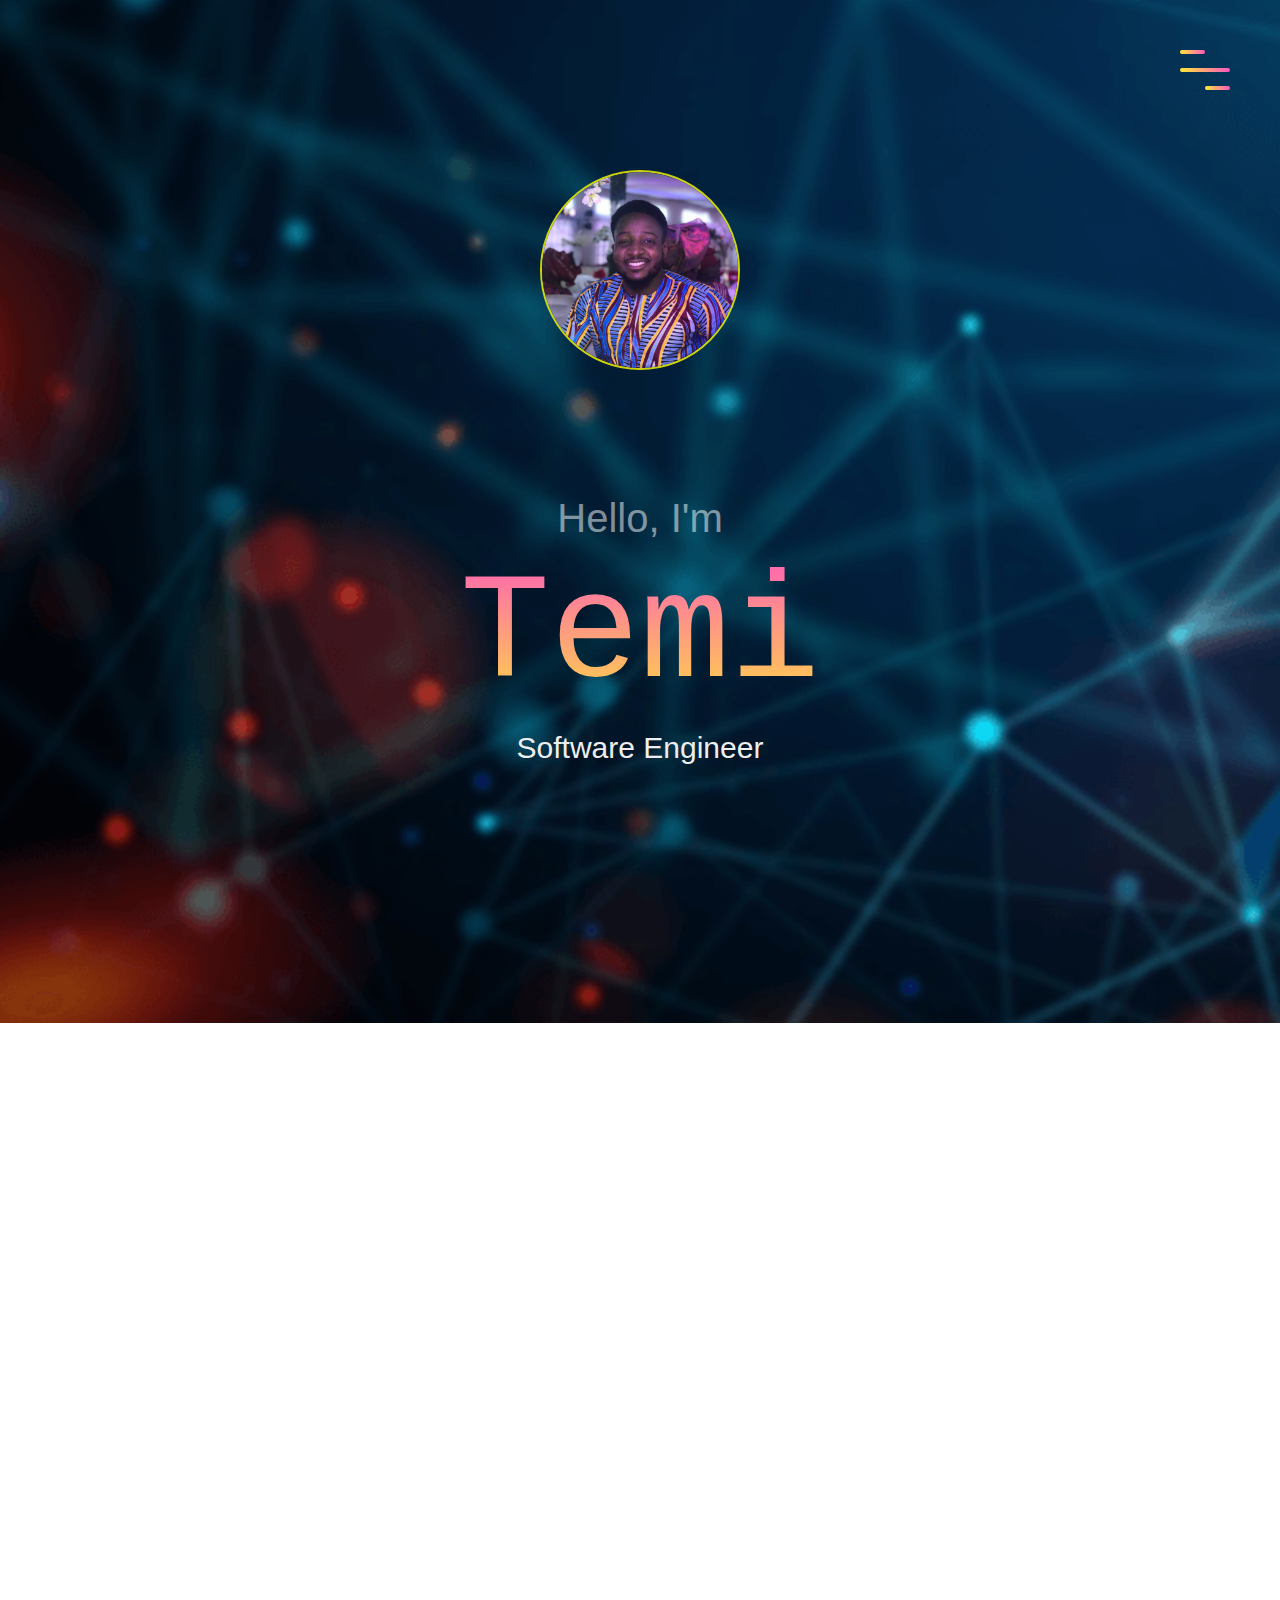
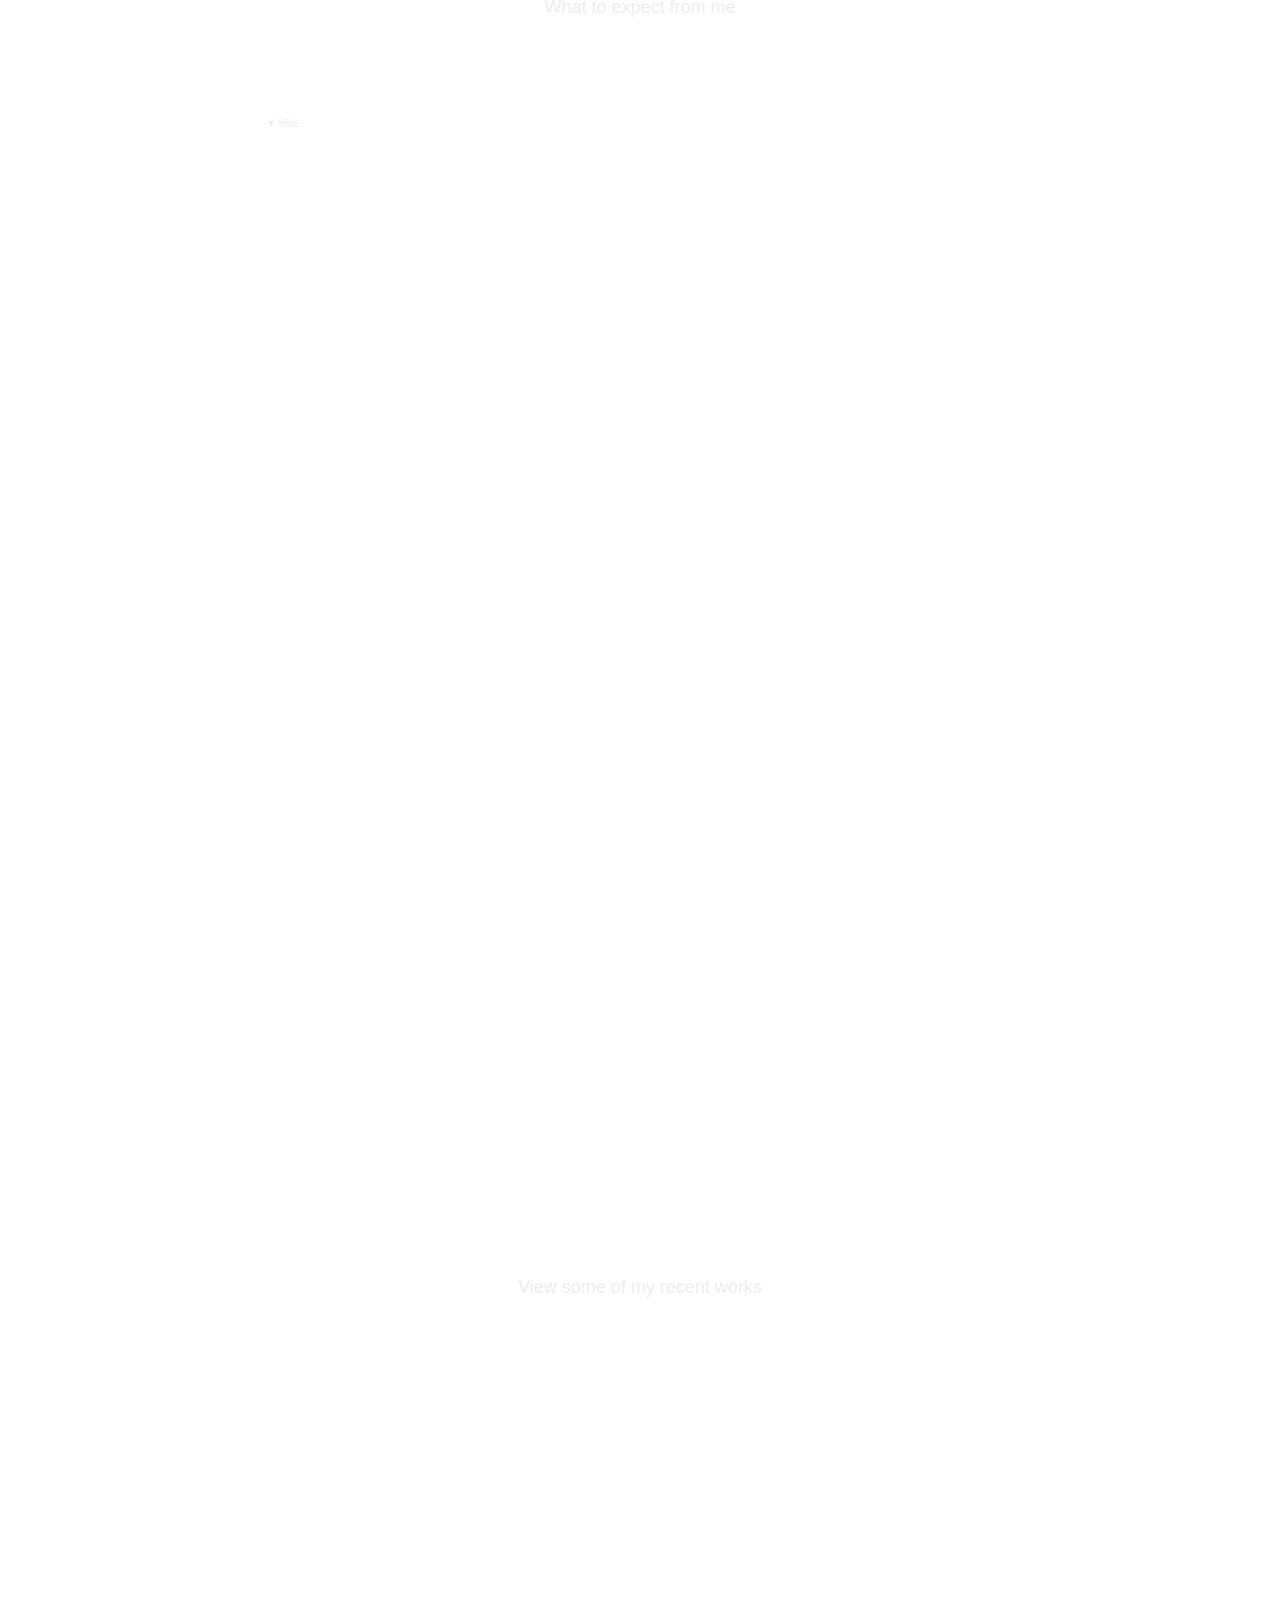
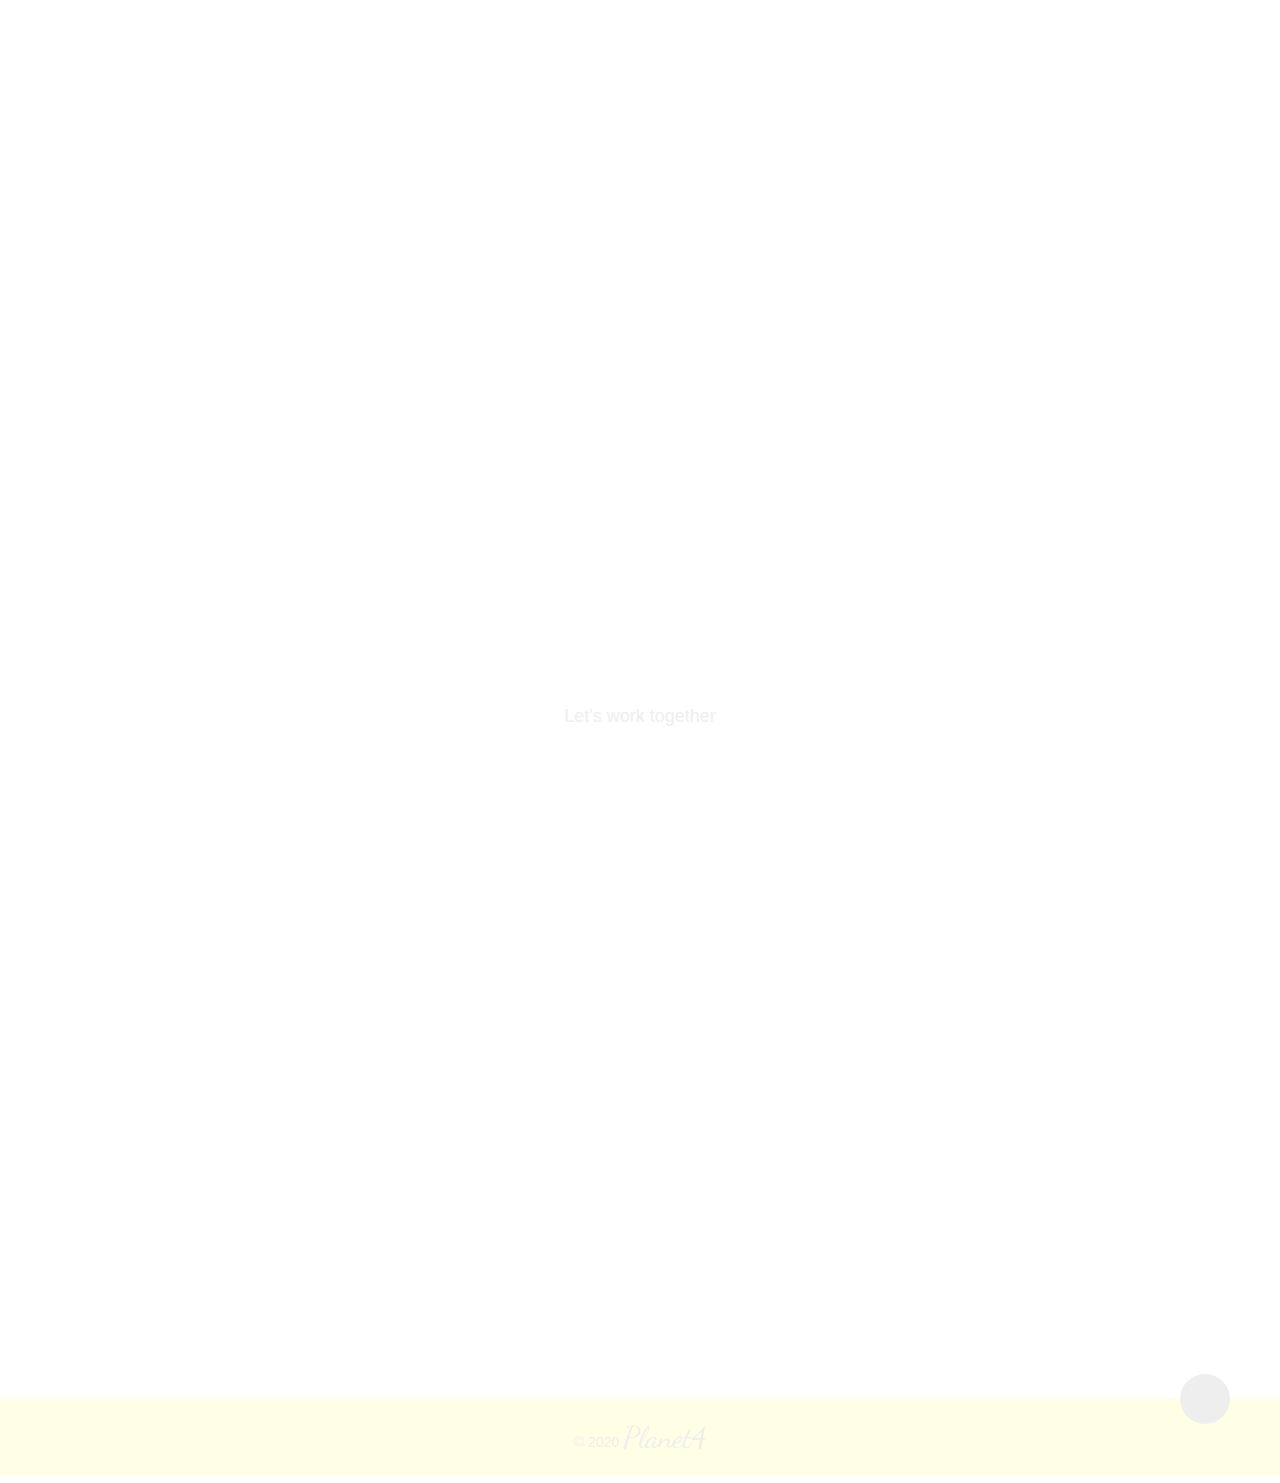
==== commit 8ead9217: "altered font for software engineer title" ====
--- a/index.html
+++ b/index.html
@@ -41,9 +41,9 @@
         <img src="images/dude.jpg" class="dude" alt="" />
       </div>
       <div class="landing-text">
-        <h3>😎 Hello, I'm</h3>
+        <h3> Hello, I'm</h3>
         <h1>Temi</h1>
-        <h6>Petroleum & Software Engineer</h6>
+        <h6>Software Engineer</h6>
       </div>
     </header>
 
@@ -464,8 +464,8 @@
             <h6>Mobile Development</h6>
             <h1>How long to get there</h1>
             <p>
-              A mobile app that estimates the time, distance and gives direction
-              from one point to another using google APIs
+              A react native mobile app that estimates the time, distance and
+              gives direction from one point to another using google APIs
             </p>
             <!-- <button class="demo-btn" id="vasiti-demo-btn">Demo</button> -->
 
--- a/main.css
+++ b/main.css
@@ -216,7 +216,7 @@
   user-select: none;
 }
 .landing-text h6 {
-  font-size: 2rem;
+  font-size: 3rem;
   font-weight: 300;
 }
 /* End header */
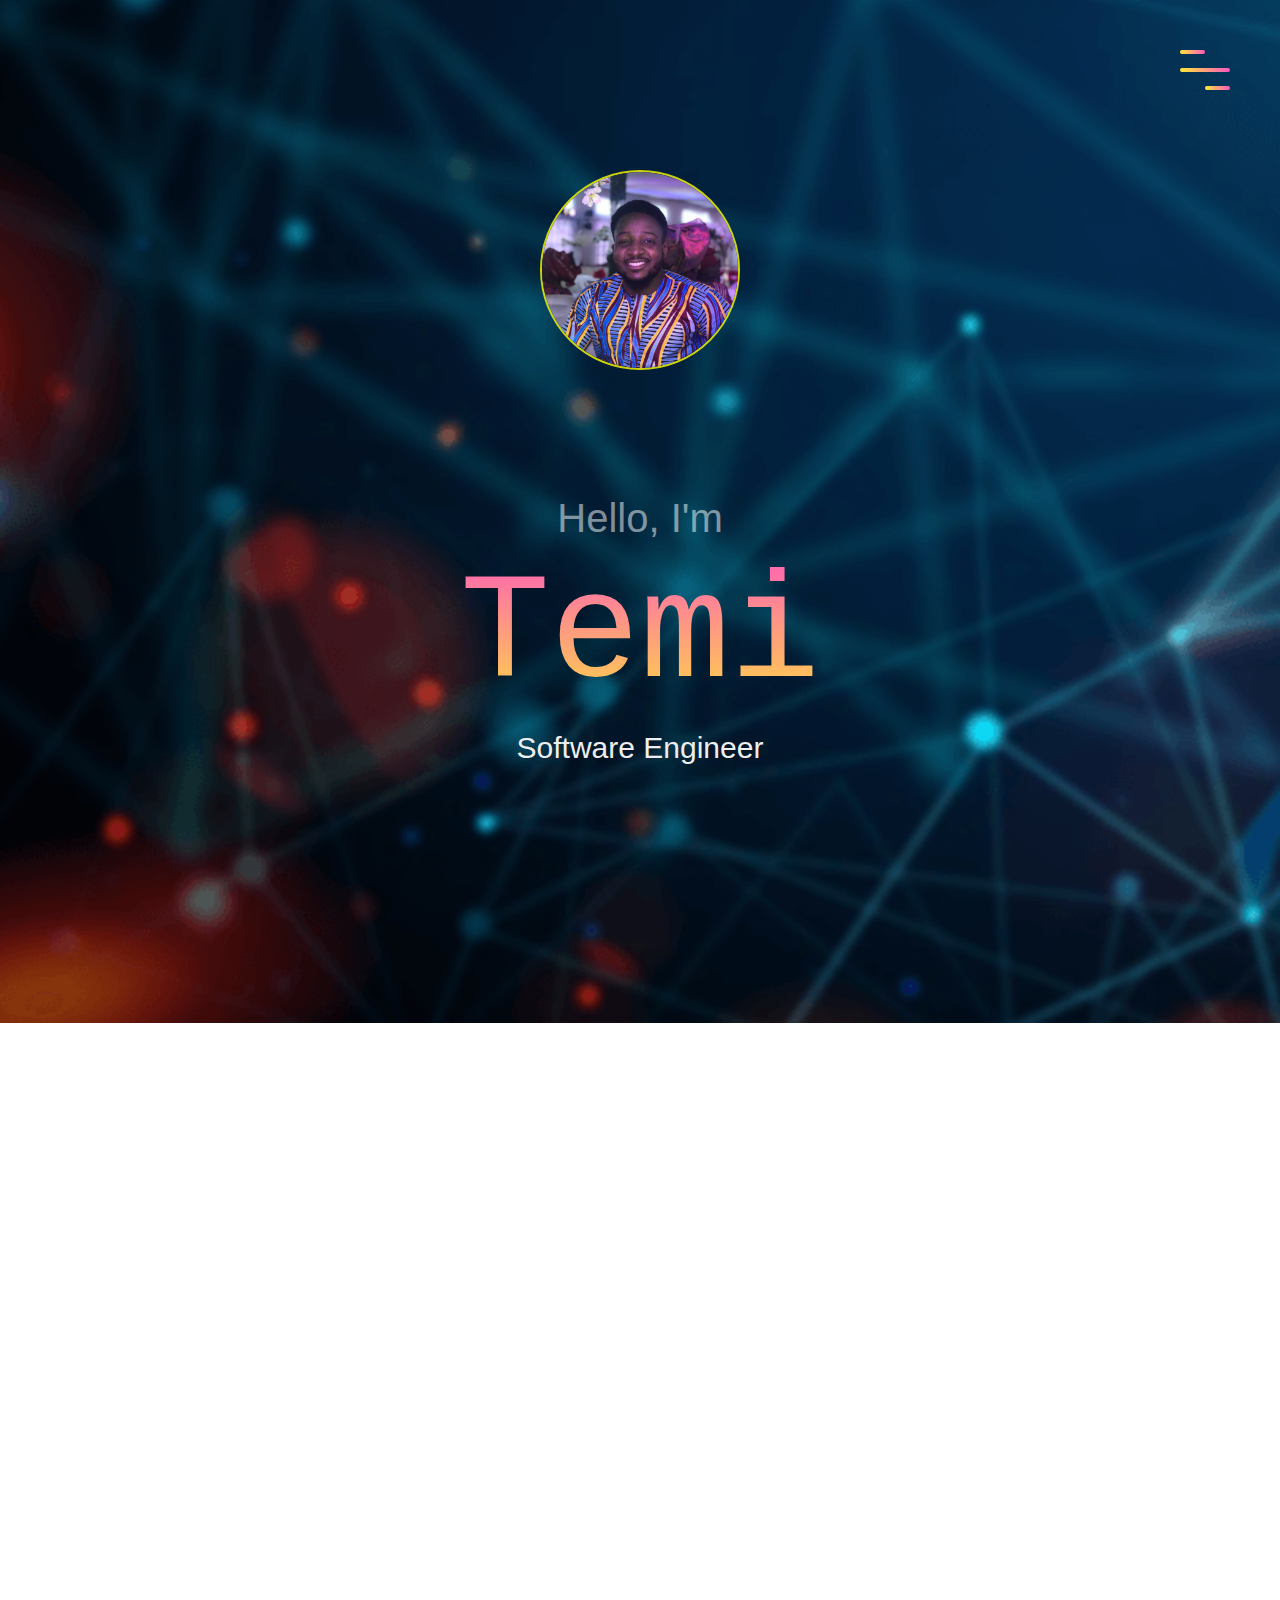
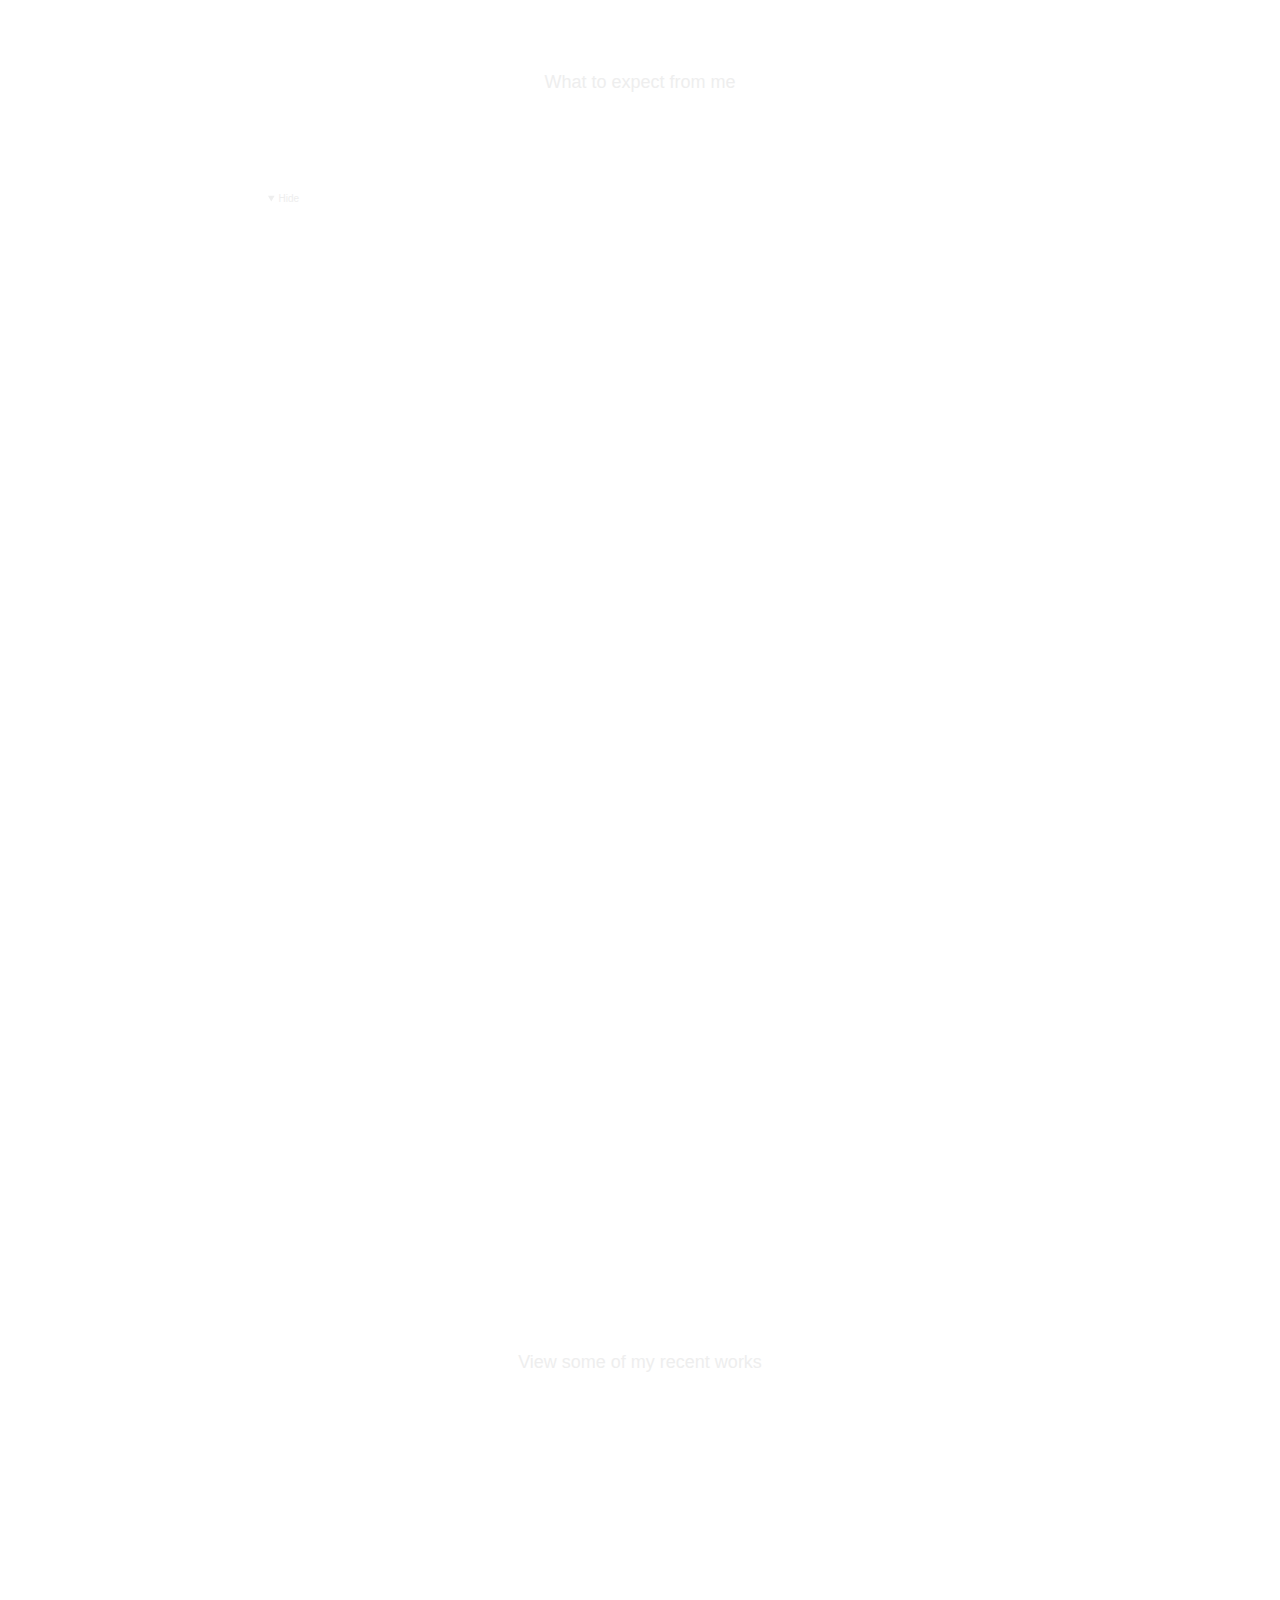
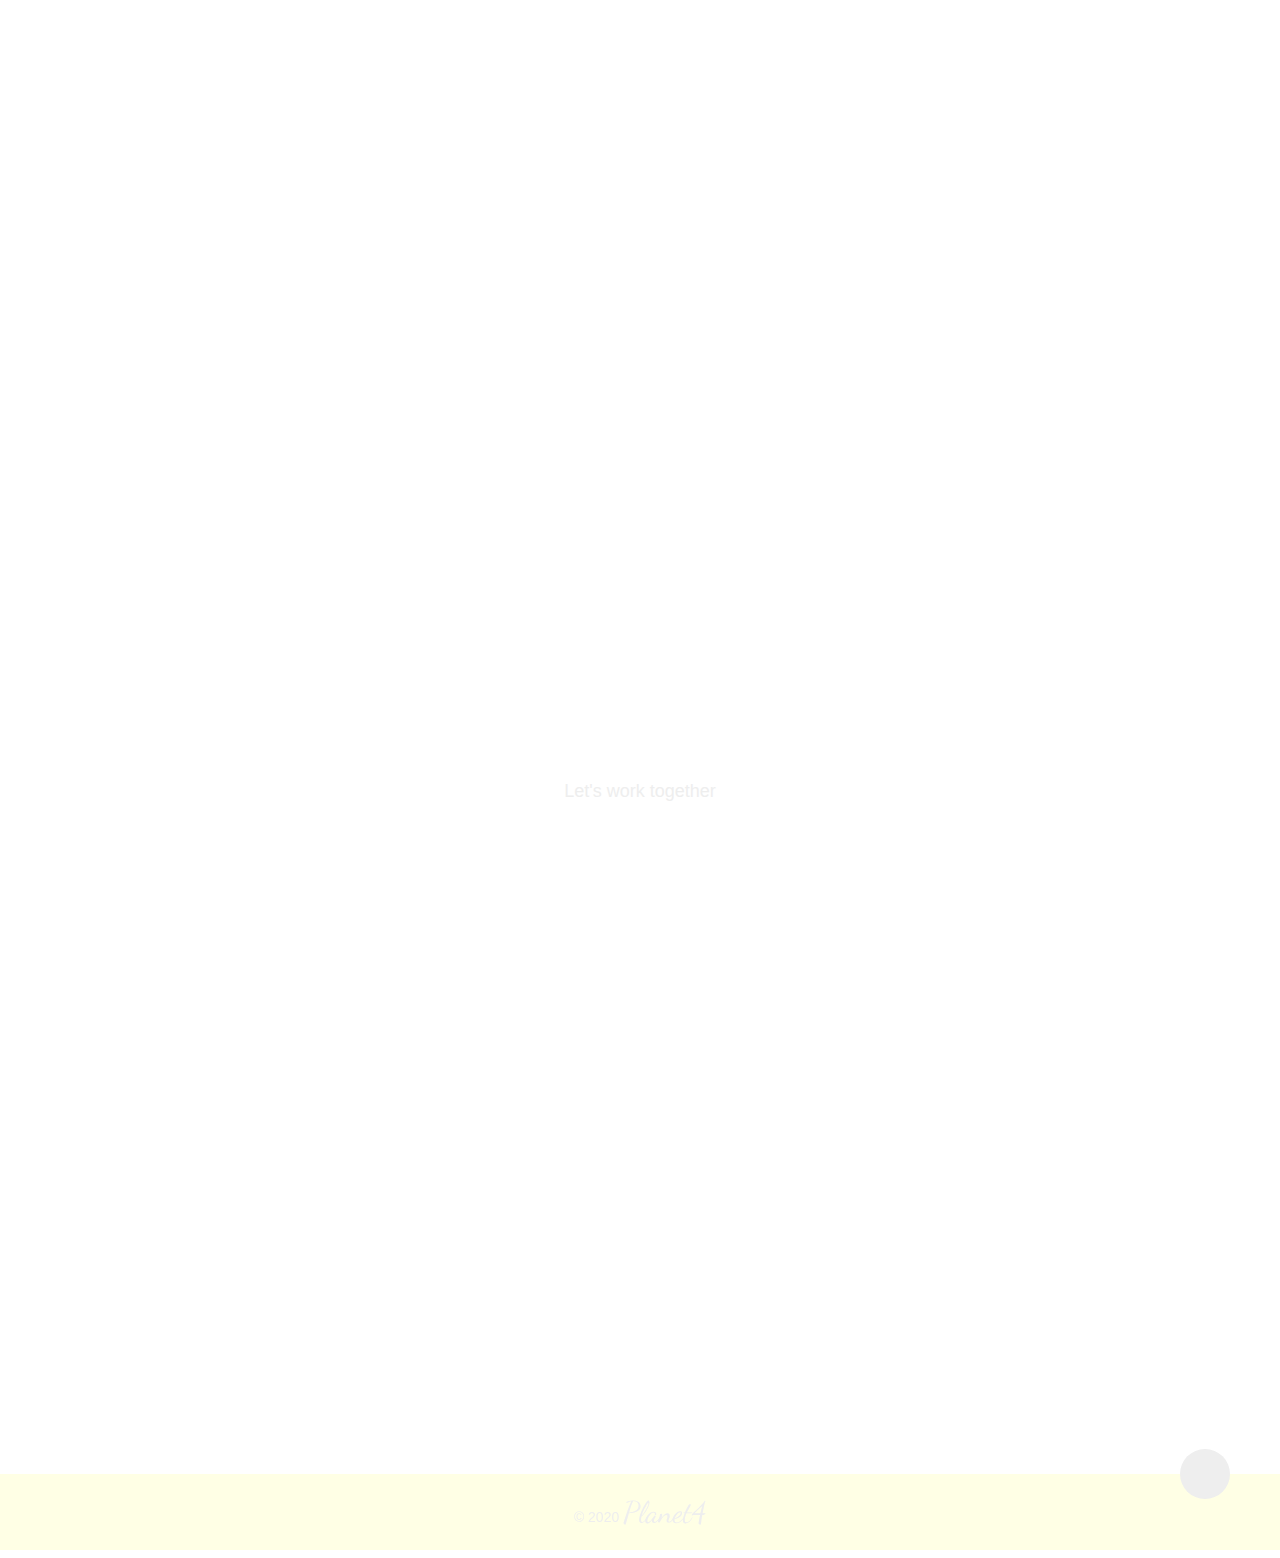
==== commit 81b648b8: "changed personal image" ====
--- a/index.html
+++ b/index.html
@@ -98,7 +98,7 @@
           </div>
         </div>
         <div class="profile-img" data-aos="fade-left" data-aos-delay="300">
-          <img src="images/aboutMeCropped.jpg" alt="" />
+          <img src="images/temi.png" alt="" />
         </div>
       </div>
     </section>
